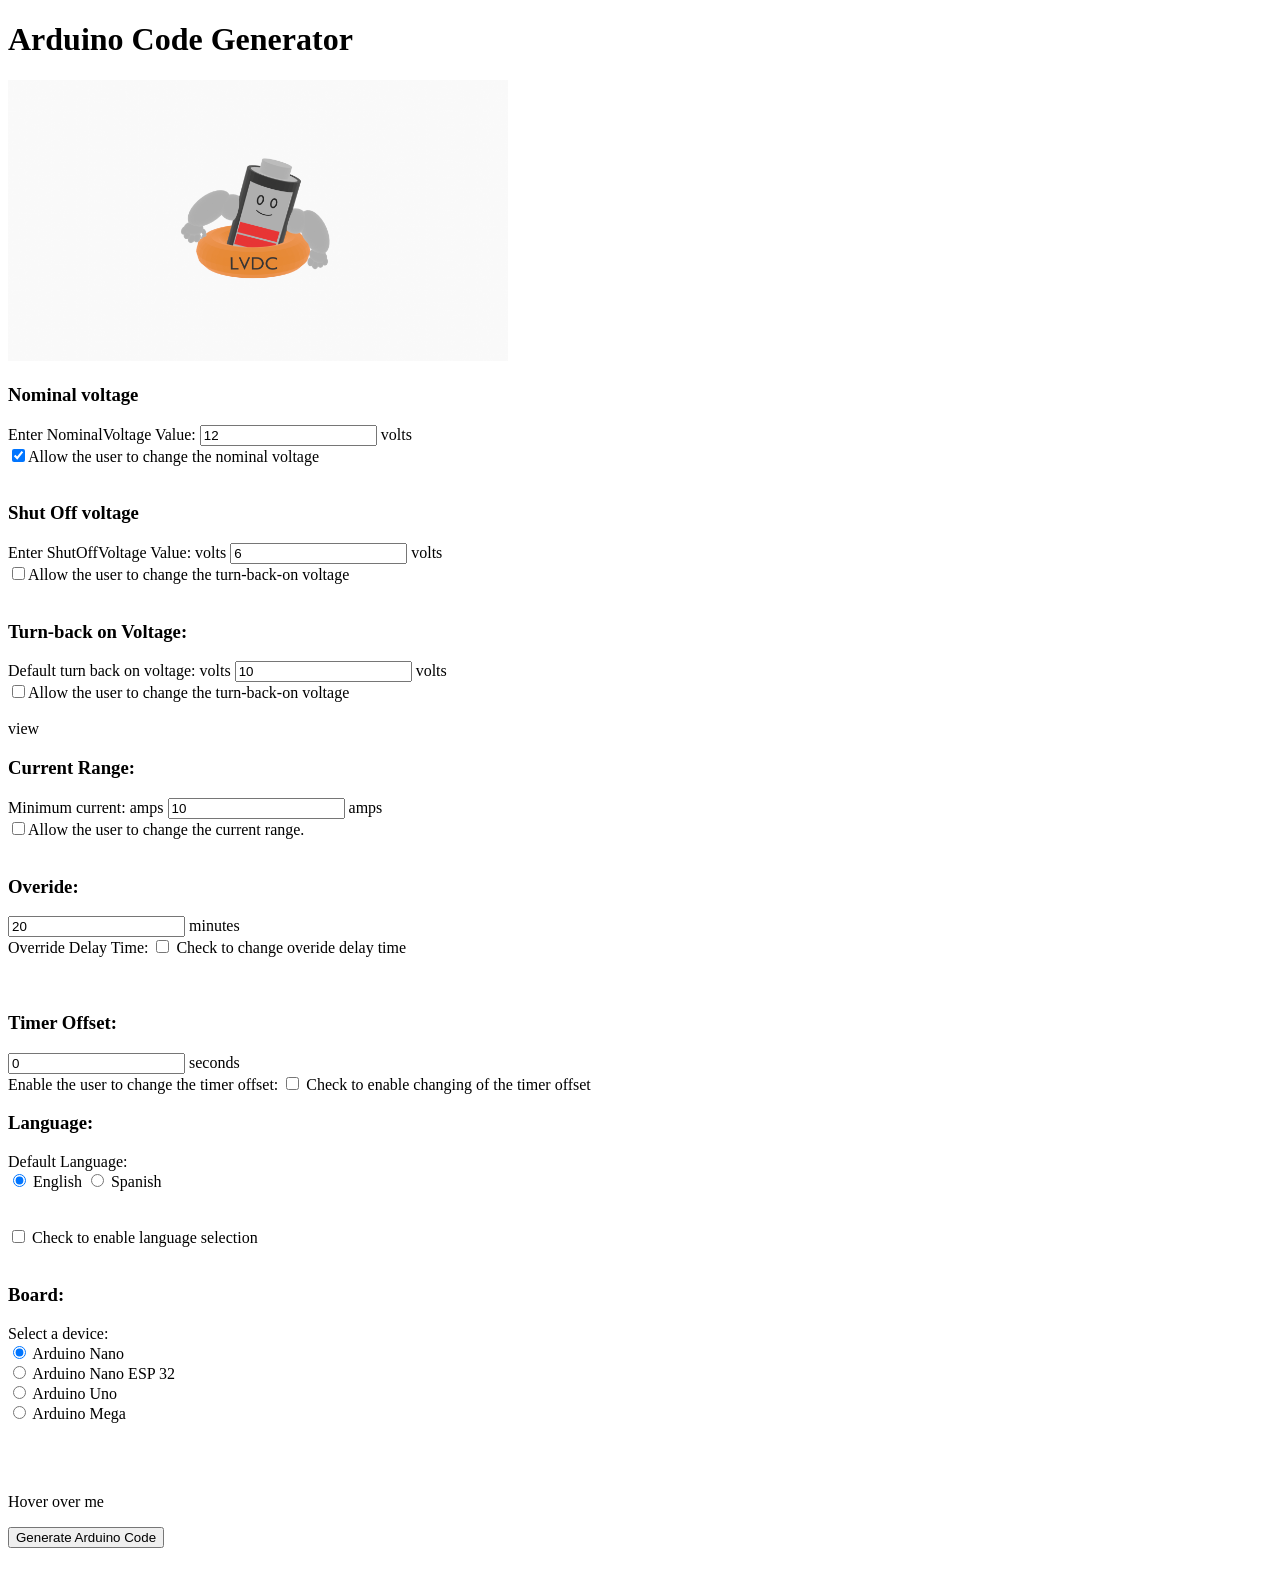
==== index.html @ 01b506f6 "Your commit message here" ====
<!DOCTYPE html>

<!--Low voltage disconnect customer form
    Programmed by Henry Holben and Weston Street using some code generated by ChatGPT, https://chat.openai.com/


-->

<html lang="en">
<head>
    <meta charset="UTF-8">
    <meta name="viewport" content="width=device-width, initial-scale=1.0">
    <title>Arduino Code Generator</title>
</head>
<body>
    <h1>Arduino Code Generator</h1>
    <img src="LVDCpreliminarylogoV2.png" alt="LVDC Team Logo: A buff, happy battery in a life saver float" style="width:500px">
    
    <form id="codeForm">

        
                <!--Nominal Voltage-->
                 <h3>Nominal voltage</h3>

        <label for="NominalVoltage">Enter NominalVoltage Value:</label>
        <input type="number" id="NominalVoltage" name="NominalVoltage" value="12" required> volts
        <br>
        <input type="checkbox" id="EnableNominalVoltageInterface" name="EnableNominalVoltageInterface" value="true" checked="checked">Allow the user to change the nominal voltage <br>
        <br>
        
                <!--Shut off Voltage Form-->
                 <h3>Shut Off voltage</h3>
        <label for="ShutOffVoltage">Enter ShutOffVoltage Value:</label> volts
        <input type="number" id="ShutOffVoltage" name="ShutOffVoltage" value="6" required> volts
        <br>
       <input type="checkbox" id="EnableShutOffVoltageInterface" name="EnableShutOffVoltageInterface" value="ShutOffEnabled">Allow the user to change the turn-back-on voltage <br>
<br>
            
        
                <!--Turn Back on Voltage Form-->
         <h3>Turn-back on Voltage:</h3>
          <label for="TurnBackOnVoltage">Default turn back on voltage:</label> volts
          <input type="number" id="TurnBackOnVoltage" name="TurnBackOnVoltage" value="10"> volts
          <br>
       <input type="checkbox" id="EnableTurnBackOnVoltageInterface" name="EnableTurnBackOnVoltageInterface" value="TurnBackOnEnabled">Allow the user to change the turn-back-on voltage <br>
        <br>
        view
        
                <!--Current Range-->
         <h3>Current Range:</h3>
          <label for="LowCurrent">Minimum current:</label> amps
          <input type="number" id="LowCurrent" name="LowCurrent" value="10"> amps
          <br>
        
        
       <input type="checkbox" id="EnableCurrentRange" name="EnableCurrentRange" value="CurrentEditingEnabled">Allow the user to change the current range. <br>
        <br>       

        
        
        <!-- Override-->
              <h3>Overide:</h3>
              <input type="number" id="OverrideDelay" name="OverrideDelay" value="20"> minutes
              <br>
              Override Delay Time: <input type="checkbox" id="override" name="override" value="TRUE">
              <label for="override">Check to change overide delay time</label><br>

              <br>
              <br>

        <!-- TimerOffset-->
              <h3>Timer Offset:</h3>
              <input type="number" id="TimerOffset" name="TimerOffset" value="0"> seconds
              <br>
              Enable the user to change the timer offset: <input type="checkbox" id="EnableTimerOffsetBoolean" name="EnableTimerOffsetBoolean" value="TRUE">
              <label for="EnableTimerOffsetBoolean">Check to enable changing of the timer offset</label><br>

                
        
        
        
        
        
        
        <!-- Language-->
            <h3>Language:</h3>
             
                Default Language:
              <br>
              <input type="radio" id="english" name="LanguageSetting" value="english" checked="checked">
              <label for="english">English</label> 
              <input type="radio" id="spanish" name="LanguageSetting" value="spanish">
              <label for="spanish">Spanish</label><br>

              <br>
              <br>
  
        <input type="checkbox" id="EnableLanguageInterface" name="EnableLanguageInterface" value="LanguageChoiceEnabled">
              <label for="EnableLanguageInterface">Check to enable language selection</label><br>
              <br>
 
            

        <!-- Board-->
            <h3>Board:</h3>
             
              Select a device:
              <br>
              <input type="radio" id="ArduinoNano" name="DeviceSetting" value="ArduinoNano" checked="checked">
              <label for="ArduinoNano">Arduino Nano</label> 
        
                      <br>

        
              <input type="radio" id="ArduinoNanoESP32" name="DeviceSetting" value="ArduinoNanoESP32">
              <label for="ArduinoNanoEsp32">Arduino Nano ESP 32</label><br>
              
        

        
        <input type="radio" id="ArduinoUno" name="DeviceSetting" value="ArduinoUno">
              <label for="ArduinoUno">Arduino Uno</label> 
        
                      <br>

        
        
              <input type="radio" id="ArduinoMega" name="DeviceSetting" value="ArduinoMega">
              <label for="ArduinoMega">Arduino Mega</label><br>
              <br>
              <br>
  
 
            


            
                        
            <br>         
   
        
        
            <p id="exampleElement">Hover over me</p>
        
        
        
        
        <!--Buttons to begin the generation of the arduino file:-->
        <button type="button" onclick="generateCode()">Generate Arduino Code</button>
    </form>
    <br>
    <a id="downloadLink" style="display: none" download="arduino_code.ino">Download Arduino Code</a>

    <script>
        
        //Explanations
            
        const tooltipText = "This is a tooltip text.";

        // Get the HTML element by its ID
        const exampleElement = document.getElementById("exampleElement");

        // Set the tooltip text using the `title` attribute
        exampleElement.title = tooltipText;

           
        
        // explanations are given as arrays: ["English version", "Spanish version"];
        ExplanationNominalVoltage = ["This is the expected voltage of the battery when fully charged",""];
        ExplanationShutOffVoltage = ["This is the battery voltage at which the device will disconnect the load and the inverter from battery power.",""];
        ExplanationTurnBackOnVoltage = ["This is the battery voltage at which the device will reconnect the iinverter and the load if previously disconnected",""];
        ExplanationCurrentRange = ["",""];
        ExplanationOverride = ["This is the period of time the device will provide power to the inverter and the load, even with a battery voltage that is less than the set shut-off voltage if the end-user manually opts to reconnect after the load and the inverter have been disconnected by the device",""];
        ExplanationLanguage = ["This is the language that the end-user interface will appear in on the device.",""];
        ExplanationBoard = ["This is the microncontroller your low voltage disconnect is to be based upon.",""];
        
        
        
        
        
        function generateCode() {
            
            

            
            
            
            //Extract Variables From the Form
            
            
            //Nominal Battery Voltage JS Variable
            const NominalVoltage = document.getElementById("NominalVoltage").value;
            const EnableNominalVoltageBoolean=(document.getElementById("EnableNominalVoltageInterface").checked);
                  
            //Shut off Voltage JS Variable
            const ShutOffVoltage = document.getElementById("ShutOffVoltage").value;
            const EnableShutOffVoltageBoolean=(document.getElementById("EnableShutOffVoltageInterface").checked);
            
            
            //Turn back on voltage JS Variables
            const TurnBackOnVoltage = document.getElementById("TurnBackOnVoltage").value; //Turn Back on Voltage JS Variable
            const EnableTurnBackOnVoltageBoolean=(document.getElementById("EnableTurnBackOnVoltageInterface").checked);
           
            //Current Range
            
            
            const LowCurrent = document.getElementById("LowCurrent").value; //Low Current JS Variable

  
            //Override JS Variables
            const OverrideDelay = document.getElementById("OverrideDelay").value; //Override Delay JS Variable
            const Override=(document.getElementById("override").checked);
           
            //Timer Offset
            const TimerOffset = document.getElementById("TimerOffset").value; //Turn Back on Voltage JS Variable
            const EnableTimerOffsetBoolean=(document.getElementById("EnableTimerOffsetBoolean").checked);

            
            //Language JS Variables
            if(document.getElementById("english").checked==true)
            {

                var LanguageSetting = 1;


            }
            if(document.getElementById("spanish").checked == true)
            {
                var LanguageSetting = 2;


            }

                
            const EnableLanguageOption=(document.getElementById("EnableLanguageInterface").checked);
           
            //Device JS Variables
            if(document.getElementById("ArduinoNano").checked==true)
            {

                var DeviceSelection = 1;


            }
            if(document.getElementById("ArduinoNanoESP32").checked == true)
            {
                var DeviceSelection = 2;


            }
            if(document.getElementById("ArduinoUno").checked==true)
            {

                var DeviceSelection = 3;


            }
            if(document.getElementById("ArduinoMega").checked == true)
            {
                var DeviceSelection = 4;


            }
            
            
             //Set up pin assignments
            const PinData = [
    {
        "Name": "ArduinoNano",
        "VoltageProbe": "19", //"Pin A0"
        "lcdSDA": "23",//"Pin A4"
        "lcdSCL": "24",//"Pin A5"
        "EncoderCLK": "9",//"Pin D6"
        "EncoderDT": "10",//"Pin D7"
        "EncoderSW": "11",//"Pin D8"
        "PushButton": "12",//"Pin D9"
        "RelayOutput": "13",//"Pin10"
        "InputUp": "2",//Pin 2
        "InputDown": "3",//Pin 3   
        "InputRight": "4",//Pin 4
        "InputLeft": "5",//Pin 5     
        "InputSelect": "6"//Pin 6
            },   
    {
        "Name": "ArduinoNanoESP32",
        "VoltageProbe": "19", //"Pin A0"
        "lcdSDA": "23",//"Pin A4"
        "lcdSCL": "24",//"Pin A5"
        "EncoderCLK": "9",//"Pin D6"
        "EncoderDT": "10",//"Pin D7"
        "EncoderSW": "11",//"Pin D8"
        "PushButton": "12",//"Pin D9"
        "RelayOutput": "13",//"Pin10"
        "InputUp": "2",//Pin 2
        "InputDown": "3",//Pin 3   
        "InputRight": "4",//Pin 4
        "InputLeft": "5",//Pin 5     
        "InputSelect": "6"//Pin 6
    }, 
    {
        "Name": "ArduinoUno",
        "VoltageProbe": "7", //"Pin A0"
        "lcdSDA": "27",//"Pin A4"
        "lcdSCL": "19",//"Pin A5"
        "EncoderCLK": "12",//"Pin D6"
        "EncoderDT": "13",//"Pin D7"
        "EncoderSW": "14",//"Pin D8"
        "PushButton": "15",//"Pin D9"
        "RelayOutput": "4",//"Pin 10"
        "InputUp": "2",//Pin 2
        "InputDown": "3",//Pin 3   
        "InputRight": "4",//Pin 4
        "InputLeft": "5",//Pin 5     
        "InputSelect": "6"//Pin 6
        
    },
    {
        "Name": "ArduinoMega",
        "VoltageProbe": "A0", //"Pin A0"
        "lcdSDA": "27",//"Pin A4"
        "lcdSCL": "19",//"Pin A5"
        "EncoderCLK": "6",//"Pin D6"
        "EncoderDT": "7",//"Pin D7"
        "EncoderSW": "8",//"Pin D8"
        "PushButton": "10",//"Pin D10"
        "RelayOutput": "2",//"Pin D2 (digital pin 2)"
        "InputUp": "6",//Pin D2
        "InputDown": "7",//Pin D3   
        "InputRight": "8",//Pin D4
        "InputLeft": "5",//Pin D5     
        "InputSelect": "10"//Pin D6
            }
];

            // Generate Arduino code based on user input
             const arduinoCode =
/*Start*/        `//Milligan Engineering Low Voltage Disconnect Arduino Code`
                  +
                  `\n`
                  +
                  `\n \t`
                  +
/*Libraries*/     `//Specify Libraries`
                  +
                  `\n \t`
                  +
                  `#include <EEPROM.h> //This library is necesary for memory management`
                  +
                  `\n \t`
                  +
                  `#include <LiquidCrystal_I2C.h> //This library is necesary for memory management`
                  +
                  `\n \t`
                  +
                  `LiquidCrystal_I2C lcd(0x27,20,4);  // set the LCD address to 0x27 for a 20 chars and 4 line display`
                  +
                  `\n \t`
                  +
                  `const int EEPROM_ADDR = 0; // EEPROM address to store the user input`
                  +
                  `\n \t`
                  +
                  `const int MAX_INPUT_LENGTH = 32; // Maximum length of user input`
                  +
                  `\n \t`
                  +
                  `char userInput[MAX_INPUT_LENGTH] = {0}; // Buffer to store user input`
                  +
                  `\n \n`
                  +
/*LCD Related*/`//Liquid crystal display related variables`
                  +
                  `\n \n`
                  +
                  `int scrollPosition = 0;     //First Line`
                  +
                  `\n \n`
                  +
                  `bool selectPressed = false; // Select button latch`
                  +
                  `\n \n`
                  +
/*Voltage Probe Related*/`//Voltage Probe related variables`
                  +
                  `\n \t`
                  +
                  `const float Resistor1 = 1.35e6; //ohms`
                  +
                  `\n \t`
                  +
                  `const float Resistor2 = 750e3; //ohms`
                  +
                  `\n \n`
                  +
/*Customer-set Variables*/`//Global Variables:`
                  +
                  `\n \t`
                  +
                  `float NominalVoltage = ${NominalVoltage};`
                  +
                  `\n \t`
                  +
                  `bool EnableNominalVoltageInterface = ${EnableNominalVoltageBoolean};`
                  +
                  `\n \t`
                  +
                  `float ShutOffVoltage = ${ShutOffVoltage};`
                  +
                  `\n \t`
                  +
                  `bool EnableShutOffVoltageInterface = ${EnableShutOffVoltageBoolean};`
                  +
                  `\n \t`
                  +
                  `float TurnBackOnVoltage = ${TurnBackOnVoltage};`
                  +
                  `\n \t`
                  +
                  `bool EnableTurnBackOnVoltageInterface = ${EnableTurnBackOnVoltageBoolean};`
                  +
                  `\n \t`
                  +
                  `bool Override = ${Override};`
                  +
                  `\n \t`
                  +
                  `unsigned long OverrideDelay = ${OverrideDelay}*60000; //milliseconds`
                  +
                  `\n \t`
                  +
                  `bool EnableTimerOffsetBoolean = ${EnableTimerOffsetBoolean};`
                  +
                  `\n \t`
                  +
                  `unsigned long TimerOffset = ${TimerOffset}*1000; //milliseconds`
                  +
                  `\n \t`
                  +
                  `int TimeDelay = 30000; //Delay for turning back on or off`
                  +
                  `\n \t`
                  +
                  `int LanguageSetting = ${LanguageSetting};`
                  +
                  `\n \t`
                  +
                  `bool EnableLanguageInterface = ${EnableLanguageOption};`
                  +
                  `\n \t`
                  +
                  `int DeviceSetting = ${DeviceSelection};`
                  +
                  `\n \n \t`
                  +
/*Timer Related*/ `//Timer-related variables`
                  +
                  `\n \t`
                  +
                  `unsigned long previousMillis = 0;`
                  +
                  `\n \t`
                  +
                  `unsigned long RolloverTime = (pow(2,32)-1);// Set an interval in milliseconds to ensure that millis() rollover (happens once approximately every 50 days when millis() resets to zero) is never an issue for more than 10 minutes`                 
                  +
                  `\n \t`
                  +
                  `\n \t`
                  +
                  `\n \t`
                  +
                  `\n \n`
                  +
/*Pin Assignments*/`//Get Pin Assignments:`
                  +
                  `\n \t`
                  +
                 `int VoltageProbe= ${PinData[DeviceSelection-1].VoltageProbe};`
                  +
                  `\n \t`
                  +
                  `int lcdSDA= ${PinData[DeviceSelection-1].lcdSDA};`
                  +
                  `\n \t`
                  +
                  `int lcdSCL= ${PinData[DeviceSelection-1].lcdSCL};`
                  +
                  `\n \t`
                  +
                  `int EncoderCLK = ${PinData[DeviceSelection-1].EncoderCLK};`
                  +
                  `\n \t`
                  +
                  `int EncoderDT = ${PinData[DeviceSelection-1].EncoderDT};`
                  +
                  `\n \t`
                  +
                  `int EncoderSW = ${PinData[DeviceSelection-1].EncoderSW};`
                  +
                  `\n \t`
                  +
                  `int PushButton = ${PinData[DeviceSelection-1].PushButton};`
                  +
                  `\n \t`
                  +
                  `int RelayOutput = ${PinData[DeviceSelection-1].RelayOutput};`
                  +
                  `\n \t`
                  +
                  `int InputUp = ${PinData[DeviceSelection-1].InputUp};`
                  +
                  `\n \t`
                  +
                  `int InputDown = ${PinData[DeviceSelection-1].InputDown};`
                  +
                  `\n \t`
                  +
                  `int InputRight = ${PinData[DeviceSelection-1].InputRight};`
                  +
                  `\n \t`
                  +
                  `int InputLeft = ${PinData[DeviceSelection-1].InputLeft};`
                  +
                  `\n \t`
                  +             
                  `int InputSelect = ${PinData[DeviceSelection-1].InputSelect};`
                  +
                  `\n `
                  +                                
/*States*/        `//Initialize States`
                  +
                  `\n \t`
                  +
                  `bool VoltageDisconnectState = true;`
                  +
                  `\n \t`
                  +
                  `bool LoadOnState = false;`
                  +
                  `\n \t`
                  +
                  `bool CurrentDisconnectState = false;`
                  +
                  `\n \n`
                  +
/*Screen Case Statements*/`//All Possible Screens`
                  +
                  `\n \t`
                  +
                  `void Screens(int scrollPosition)`
                  +
                  `\n \t`
                  +
                  `{`
                  +
                  `\n \t \t`
                  +
                  `switch(scrollPosition)`
                  +
                  `\n \t \t`
                  +
                  `{`
                  +
                  `\n \t \t \t`
                  +
                  `case 0:`/* Case 0 Starts Here*/
                  +
                  `\n \t \t \t`
                  +
                  `{`
                  +
                  `\n \t \t \t \t`
                  +
                  `lcd.setCursor(0,0);`
                  +
                  `\n \t \t \t \t`
                  +
                  `lcd.print(">Batt. V        ");`
                  +
                  `\n \t \t \t \t`
                  +
                  `lcd.print(NominalVoltage,1);`
                  +
                  `\n \t \t \t \t`
                  +
                  `lcd.setCursor(0,1);`
                  +
                  `\n \t \t \t \t`
                  +
                  `lcd.print(" CutOff V       ");`
                  +
                  `\n \t \t \t \t`
                  +
                  `lcd.print(ShutOffVoltage,1);`
                  +
                  `\n \t \t \t \t`
                  +
                  `lcd.setCursor(0,2);`
                  +
                  `\n \t \t \t \t`
                  +
                  `lcd.print(" CutOn V        ");`
                  +
                  `\n \t \t \t \t`
                  +
                  `lcd.print(TurnBackOnVoltage,1);`
                  +
                  `\n \t \t \t \t`
                  +
                  `lcd.setCursor(0,3);`
                  +
                  `\n \t \t \t \t`
                  +
                  `lcd.print(" Override T:    ");`
                  +
                  `\n \t \t \t \t`
                  +
                  `lcd.print(OverrideDelay,1);`
                  +
                  `\n \t \t \t \t`
                  +
                  `break;`
                  +
                  `\n \t \t \t`
                  +
                  `}`                   
                  +
                  `\n \t \t \t`
                  +
                  `case 1:`
                  +
                  `\n \t \t \t`
                  +
                  `{`/* Case 1 Starts Here*/
                  +
                  `\n \t \t \t \t`
                  +
                  `lcd.setCursor(0,0);`
                  +
                  `\n \t \t \t \t`
                  +
                  `lcd.print(" Batt. V        ");`
                  +
                  `\n \t \t \t \t`
                  +
                  `lcd.print(NominalVoltage,1);`
                  +
                  `\n \t \t \t \t`
                  +
                  `lcd.setCursor(0,1);`
                  +
                  `\n \t \t \t \t`
                  +
                  `lcd.print(">CutOff V       ");`
                  +
                  `\n \t \t \t \t`
                  +
                  `lcd.print(ShutOffVoltage,1);`
                  +
                  `\n \t \t \t \t`
                  +
                  `lcd.setCursor(0,2);`
                  +
                  `\n \t \t \t \t`
                  +
                  `lcd.print(" CutOn V        ");`
                  +
                  `\n \t \t \t \t`
                  +
                  `lcd.print(TurnBackOnVoltage,1);`
                  +
                  `\n \t \t \t \t`
                  +
                  `lcd.setCursor(0,3);`
                  +
                  `\n \t \t \t \t`
                  +
                  `lcd.print(" Override T:    ");`
                  +
                  `\n \t \t \t \t`
                  +
                  `lcd.print(OverrideDelay,1);`
                  +
                  `\n \t \t \t \t`
                  +
                  `break;`
                  +
                  `\n \t \t \t`
                  +
                  `}`
                  +
                  `\n \t \t \t`
                  +
                  `case 2:`
                  +
                  `\n \t \t \t`
                  +
                  `{`/* Case 2 Starts Here*/
                  +
                  `\n \t \t \t \t`
                  +
                  `lcd.setCursor(0,0);`
                  +
                  `\n \t \t \t \t`
                  +
                  `lcd.print(" Batt. V        ");`
                  +
                  `\n \t \t \t \t`
                  +
                  `lcd.print(NominalVoltage,1);`
                  +
                  `\n \t \t \t \t`
                  +
                  `lcd.setCursor(0,1);`
                  +
                  `\n \t \t \t \t`
                  +
                  `lcd.print(" CutOff V       ");`
                  +
                  `\n \t \t \t \t`
                  +
                  `lcd.print(ShutOffVoltage,1);`
                  +
                  `\n \t \t \t \t`
                  +
                  `lcd.setCursor(0,2);`
                  +
                  `\n \t \t \t \t`
                  +
                  `lcd.print(">CutOn V        ");`
                  +
                  `\n \t \t \t \t`
                  +
                  `lcd.print(TurnBackOnVoltage,1);`
                  +
                  `\n \t \t \t \t`
                  +
                  `lcd.setCursor(0,3);`
                  +
                  `\n \t \t \t \t`
                  +
                  `lcd.print(" Override T:    ");`
                  +
                  `\n \t \t \t \t`
                  +
                  `lcd.print(OverrideDelay,1);`
                  +
                  `\n \t \t \t \t`
                  +
                  `break;`
                  +
                  `\n \t \t \t`
                  +
                  `}`
                  +
                  `\n \t \t \t`
                  +
                  `case 3:`
                  +
                  `\n \t \t \t`
                  +
                  `{`/* Case 3 Starts Here*/
                  +
                  `\n \t \t \t \t`
                  +
                  `lcd.setCursor(0,0);`
                  +
                  `\n \t \t \t \t`
                  +
                  `lcd.print(" Batt. V        ");`
                  +
                  `\n \t \t \t \t`
                  +
                  `lcd.print(NominalVoltage,1);`
                  +
                  `\n \t \t \t \t`
                  +
                  `lcd.setCursor(0,1);`
                  +
                  `\n \t \t \t \t`
                  +
                  `lcd.print(" CutOff V       ");`
                  +
                  `\n \t \t \t \t`
                  +
                  `lcd.print(ShutOffVoltage,1);`
                  +
                  `\n \t \t \t \t`
                  +
                  `lcd.setCursor(0,2);`
                  +
                  `\n \t \t \t \t`
                  +
                  `lcd.print(" CutOn V        ");`
                  +
                  `\n \t \t \t \t`
                  +
                  `lcd.print(TurnBackOnVoltage,1);`
                  +
                  `\n \t \t \t \t`
                  +
                  `lcd.setCursor(0,3);`
                  +
                  `\n \t \t \t \t`
                  +
                  `lcd.print(">Override T:    ");`
                  +
                  `\n \t \t \t \t`
                  +
                  `lcd.print(OverrideDelay, 1);`
                  +
                  `\n \t \t \t \t`
                  +
                  `break; //The reason I didn't just have cases to only change the position of the arrow is the screen will have to be cleared to get rid of the arrows or a space would be needed to overwrite this.  It was just as easy to do this.`
                  +
                  `\n \t \t \t`
                  +
                  `} //end of case 3`
                  +
                  `\n \t \t`
                  +
                  `} // end of switch`
                  +
                  `\n \t`
                  +
                  `}//End of Screens()     Alternatively do this:     setCursor(0,0)`
                  +
                  `\n \t`
                  +      
                  `//lcd.print(" ") then next line print the arrow`
                  +
                  `\n \t`
                  +
                  `//Allows ">" character to change lines`
                  +
                  `\n \t`
                  +
/*Void Scroll*/`void Scroll()`
                  +
                  `\n \t`
                  +
                  `{`
                  +
                  `\n \t \t`
                  +
                  `int UP_State = digitalRead(InputUp);`
                   +
                   `\n \t \t`
                   +
                   `int Down_State = digitalRead(InputDown);`
                   +
                   `\n \t \t`
                   +
                   `if (UP_State == HIGH && scrollPosition>0)`
                   +
                   `\n \t \t`
                   +
                   `{`
                   +
                   `\n \t \t \t`
                   +
                   `scrollPosition--;`
                   +
                   `\n \t \t`
                   +
                   `} //End of Scroll()`
                   +
                   `\n \t \t`
                   +
                   `if (Down_State == HIGH && scrollPosition<3)`
                   +
                   `\n \t \t`
                   +
                   `{`
                   +
                   `\n \t \t \t`
                   +
                   `scrollPosition++;`
                   +
                   `\n \t \t`
                   +
                   `} // end of if(Down_State == HIGH && scrollPosition<3) `
                   +
                   `\n \t \t`
                   +
                   `//Might need to add to where it doesn't change multiple lines on holding buttons.`
                   +
                   `\n \t \t`
                   +
                   `Screens(scrollPosition);`
                   +
                   `\n \t`
                   +
                   `} // end void Scroll()`
                   + 
                   `\n \t`
                   +
/*Void Select*/    `void Select()`
                   +
                   `\n \t`
                   +
                   `{`
                   +
                   `\n \t \t`
                   +
                   `int RIGHT_State = digitalRead(InputRight);`
                   +
                   `\n \t \t`
                   +
                   `int LEFT_State = digitalRead(InputLeft);`
                   +
                   `\n \t \t`
                   +
                   `//I think I should add a timer to get out of select state in case user leaves it, battery voltage would not be updated on LCD`
                   +
                   `\n \t \t`
                   +
                   `if (scrollPosition == 1)`
                   +
                   `\n \t \t`
                   +
                   `{`
                   +
                   `\n \t \t \t`
                   +
                   `Screens(scrollPosition);    // Keep updating the screen`
                   +
                   `\n \t \t \t`
                   +
                   `if (RIGHT_State == HIGH)`
                   +
                   `\n \t \t \t`
                   +
                   `{`
                   +
                   `\n \t \t \t \t`
                   +
                   `ShutOffVoltage = ShutOffVoltage + 0.1;`
                   +
                   `\n \t \t \t`
                   +
                   `} //end if(RIGHT_State == HIGH)`
                   +
                   `\n \t \t \t`
                   +
                   `if (LEFT_State == HIGH)`
                   +
                   `\n \t \t \t`
                   +
                   `{`
                   +
                   `\n \t \t \t \t`
                   +
                   `ShutOffVoltage = ShutOffVoltage - 0.1;`
                   +
                   `\n \t \t \t`
                   +
                   `} // end if(LEFT_State == HIGH)`
                   +
                   `\n \t \t`
                   +
                   `} //end (if ScrollPosition==1)`
                   +  
                   `\n \t \t`
                   +
                   `else if (scrollPosition == 2)`
                   +  
                   `\n \t \t`
                   +
                   `{`
                   +
                   `\n \t \t \t`
                   +
                   `Screens(scrollPosition);`
                   +
                   `\n \t \t \t`
                   +
                   `if (RIGHT_State == HIGH)`
                   +
                   `\n \t \t \t`
                   +
                   `{`
                   +
                   `\n \t \t \t \t`
                   +
                   `TurnBackOnVoltage = TurnBackOnVoltage + 0.1;`
                   +
                   `\n \t \t \t`
                   +
                   `} //if (RIGHT_State == HIGH)`
                   +
                   `\n \t \t \t`
                   +
                   `if (LEFT_State == HIGH)`
                   +  
                   `\n \t \t \t`
                   +
                   `{`
                   +
                   `\n \t \t \t \t`
                   +
                   `TurnBackOnVoltage = TurnBackOnVoltage - 0.1;`
                   +
                   `\n \t \t \t`
                   +
                   `} //end of  if(LEFT_State == HIGH)`
                   +
                   `\n \t \t`
                   +
                   `} //end of else if (scrollPosition == 2)`
                   +
                   `\n \t \t`
                   +
                   `else if (scrollPosition == 3)`
                   +
                   `\n \t \t`
                   +
                   `{`
                   +
                   `\n \t \t \t`
                   +
                   `Screens(scrollPosition);`
                   +
                   `\n \t \t \t`
                   +
                   `if (RIGHT_State == HIGH)`
                   +
                   `\n \t \t \t`
                   +
                   `{`
                   +
                   `\n \t \t \t \t`
                   +
                   `OverrideDelay = OverrideDelay + 5;`
                   +
                   `\n \t \t \t`
                   +
                   `}`
                   +
                   `\n \t \t \t`
                   +
                   `if (LEFT_State == HIGH)`
                   +
                   `\n \t \t \t`
                   +
                   `{`
                   +
                   `\n \t \t \t \t`
                   +
                   `OverrideDelay = OverrideDelay - 5;`
                   +
                   `\n \t \t \t`
                   +
                   `} //end of if (LEFT_State == HIGH)`
                   +
                   `\n \t \t`
                   +
                   `}   //end of else if (scrollPosition == 3)  NEED SOMETHING THAT DOESN"T LET THESE NUMBERS GO NEGATIVE`
                   +
                   `\n \t \t \t \t`
                   +
                   `//might could do if cursor is here, add 10 instead of 0.1, but would likely mess up wording.`
                   +
                   `\n \t \t \t \t`
                   +
                   `\n \t`
                   +
                   `} //end void Select()` 
                   +
                   `\n \t`
                   +
/*Void Read User Input*/`void readUserInput()`
                   +
                   `\n`
                   +
                   `{`
                   +
                   `\n \t`
                   +
                   `// Read user input from EEPROM and load it into the userInput buffer`
                   +
                   `\n \t`
                   +
                   `for (int i = 0; i < MAX_INPUT_LENGTH; i++)`
                   +
                   `{`
                   +
                   `\n \t \t`
                   +
                   `char c = EEPROM.read(EEPROM_ADDR + i);`
                   +
                   `\n \t \t`
                   +
                   `if (c ==`
                   +
                   String.raw`'\0'`
                   +
                   `)`
                   +
                   `\n \t \t`
                   +
                  `{`
                  +
                  `\n \t \t \t`
                  +
                  `break; // End of stored data`
                  +
                  `\n \t \t`
                  +
                  `} //End of if statement`
                  +
                  `\n \t \t`
                  +
                  `userInput[i] = c;`
                  +
                  `\n \t`
                  +
                  `}//end of for loop`
                  +
                  `\n`
                  +
                  `} //end of Read User Input`
                  +
                  `\n \n`
                  +
/*Void Write User Input*/`void writeUserInput()`
                  +
                  `\n`
                  +
                  `{`
                  +
                  `\n \t`
                  +
                  `// Write user input from the userInput buffer to EEPROM`
                  +
                  `\n \t`
                  +
                  `for (int i = 0; i < MAX_INPUT_LENGTH; i++)`
                  +
                  `\n \t`
                  +
                  `{`
                  +
                  `\n \t \t`
                  +
                  `if (userInput[i] == `
                  +
                  String.raw`'\0'`
                  +
                  `)`
                  +
                  `\n \t \t`
                  +
                  `{`
                  +
                  `\n \t \t \t`
                  +
                  `break; // End of input`
                  +
                  `\n \t \t`
                  +
                  `} //end of if statment`
                  +
                  `\n \t`
                  +
                  `EEPROM.write(EEPROM_ADDR + i, userInput[i]);`
                  +
                  `\n \t`
                  +
                  `} //end of for loop`
                  +
                  `\n \t`
                  +
                  `EEPROM.write(EEPROM_ADDR + MAX_INPUT_LENGTH, `
                  +
                  String.raw`'\0'`
                  +
                  `); // Null-terminate the string`
                  +
                  `\n`
                  +
                  `} //end of writeUserInput`
                  +
                  `\n`
                  +
                  `\n \n`
                  +
/*TimeSinceBoot*/ `//Find the time since the Low Voltage Disconnect was turned on`
                  +
                  `\n \t`
                  +
                  `unsigned long TimeSinceBoot()`
                  +
                  `\n \t`
                  +
                  `{`
                  +
                  `\n \t`
                  +
                  `unsigned long SystemTime = millis()+TimerOffset; // TimerOffset allows manipulating timers for testing purposes (you can start the timer at a much later time than the actual time since starting)`
                  +
                  `\n \t`
                  +
                  `Serial.print("System Time: ");`
                  +
                  `\n \t`
                  +
                  `Serial.print(SystemTime/1000);`
                  +
                  `\n \t`
                  +
                  `Serial.print(" seconds");`
                  +
                  `\n \t`
                  +
                  `Serial.print(`
                  +
                  String.raw`'\n'`
                  +
                  `);`
                  +
                  `\n \t`
                  +
                  `return(SystemTime);`
                  +
                  `\n \t`
                  +
                  `} //end of TimeSinceBoot() function`
                  +
/*Start Timer Function*/`//SetTimerEnd`
                  +
                  `\n`
                  +
                  `unsigned long SetTimerEnd()`
                  +
                  `\n \t`
                  +
                   `{`
                  +
                  `\n \t \t`
                  +
                  `unsigned long ShutOffTime;`
                  +
                  `\n \t \t`
                  +
                   `if(TimeSinceBoot()>=RolloverTime-OverrideDelay)`
                  +
                  `\n \t \t`
                  +
                  `{`
                  +
                  `\n \t \t \t`
                  +
                  `ShutOffTime = (TimeSinceBoot()+OverrideDelay)-RolloverTime;`
                  +
                  `\n \t \t \t`
                  +  
                  `\n \t \t \t`
                  +
                  `\n \t \t`
                  +
                   `} //end of if statement`
                  +
                  `\n \t \t`                  
                  +
                  `else // "normal operation", when TimeSinceBoot() is not within the Override Delay's duration of the millis() rollover`
                  +
                  `\n \t \t`
                  +
                  `{`
                  +
                  `\n \t \t \t`
                  +
                  `ShutOffTime = TimeSinceBoot()+OverrideDelay;`
                  +                  
                  `\n \t \t`
                  +
                  `} //end of else statement`
                  +
                  `\n \t`
                  +
                  `return(ShutOffTime);`
                  +
                  `\n`
                  +
                   `} //end of SetTimerEnd() function`
                  +
                  `\n \n`
                  +
/*Voltage Measurement*/`float MeasureVoltage()`
                  +
                  `\n`
                  +
                  `{`
                  +
                  `\n \t`
                  +
                  `float VoltageMeasurement = analogRead(VoltageProbe)*5/1023; //The ratio is 5 Volts (max voltage that can go into a pin)/ 1023 (AnalogRead() measures between 0 and 1023`
                  +
                  `\n \t`
                  +
                  `float BatteryVoltage = VoltageMeasurement*(Resistor1+Resistor2)/(Resistor2); //This uses voltage divider math to caclulate the battery voltage.`
                  +
                  `\n \t`
                  +
                  `Serial.print("Voltage measured at probe = ");`
                  +
                  `\n \t`
                  +
                   `Serial.print(VoltageMeasurement);`
                  +
                  `\n \t`
                  +
                  `\n \t`
                  +
                  `Serial.print(`
                  +
                  String.raw`'\n'`
                  +
                  `);`
                  +
                  `\n \t`
                  +
                  `Serial.print("Battery Voltage = ");` 
                  +
                  `\n \t`
                  +
                  `Serial.print(BatteryVoltage);`
                  +
                  `\n \t`
                  +
                  `Serial.print(`
                  +
                  String.raw`'\n'`
                  +
                  `);`
                  +
                  `\n \t`
                  +
                  `return(BatteryVoltage);`
                  +
                  `\n`
                  +
                  `} //end of function, MeasureVoltage()`
                  +
                  `\n \n`
                  +
/*Turn off output*/`void TurnOffOutput()`
                  +
                  `\n`
                  +
                  `{`
                  +
                  `\n \t`
                  +
                  `digitalWrite(RelayOutput, LOW);  // sets the relay output off`
                  +
                  `\n \t`
                  +
                  `Serial.print("Output disconnected.");`
                  +
                  `\n`
                  +
                  `} //end of function, TurnOffOutput()`
                  +
                  `\n \n`
                  +
/*Turn on output*/`void TurnOnOutput() `
                  +
                  `\n`
                  +
                  `{`
                  +
                  `\n \t`
                  +
                  `digitalWrite(RelayOutput, HIGH);  // sets the relay output on`
                  +
                  `\n \t`
                  +
                  `Serial.print("Output connected.");`
                  +
                  `\n`
                  +
                  `} //end of function, TurnOnOutput()`
                  +
                  `\n \n`
                  +
/*Void Setup*/    `void setup()`
                  +
                  `\n`
                  +
                  `{`
                  +
                  `\n \t`
                  +
                  `// Initialize serial communication`
                  +
                  `\n \t`
                  +
                  `lcd.init(); // initialize the lcd` 
                  +
                  `\n \t`
                  +
                  `lcd.backlight();`
                  +
                  `\n \t`
                  + 
                  `\n \t`
                  +
                  `//Button Initialization`
                  +
                  `\n \t`
                  +
                  `pinMode(InputUp, INPUT);`
                  + 
                  `\n \t`
                  +
                  `pinMode(InputDown, INPUT);`    
                  + 
                  `\n \t`
                  +
                  `pinMode(InputLeft, INPUT);`
                  + 
                  `\n \t`
                  +
                  `pinMode(InputRight, INPUT);` 
                  + 
                  `\n \t`
                  +
                  `pinMode(InputSelect, INPUT);`  
                  + 
                  `\n \t`
                  +
                  `selectPressed = false;`  // Initialize the select button latch
                  + 
                  `\n \t`
                  +
                  `Serial.begin(9600);`
                  +
                  `\n \t`
                  +
                  `readUserInput();`
                  +
                  `\n \t`
                  +
                  `TurnOnOutput(); //we want to start the microcontroller with the output on`
                  +
                  `\n`
                  +
                  `} //End of void setup`
                  +
                  `\n \n`
                  +
/*Void Loop*/     `void loop()`
                  +
                  `\n`
                  +
                  `{`
                  +
                  `\n`
                  +
                  `\n \t`
                  +
                  `//Low voltage disconnection: If the battery voltage is lower than the cut off voltage, turn off the load when the override period expires`
                  +
                  `\n \t`
                  +
                  `static unsigned long StartTime = 0;`
                  +
                  `\n \t`
                  +
                  `static unsigned long EndTime = 0;`
                  +
                  `\n \t`
                  +
                  `static bool TimerHasStarted = false;`
                  +
                  `\n \t`
                  +
                  `if (MeasureVoltage() < ShutOffVoltage)`
                  +
                  `\n \t`
                  +
                  `{`
                  +
                  `\n \t \t`
                  +
                  `if(TimerHasStarted == false)`
                  +
                  `\n \t \t`
                  +
                  `{`
                  +
                  `\n \t \t \t`
                  +
                  `StartTime = TimeSinceBoot();`
                  +
                  `\n \t \t \t`
                  +
                  `EndTime = SetTimerEnd();`
                  +
                  `\n \t \t \t`
                  +
                  `TimerHasStarted = true;`
                  +
                  `\n \t \t \t`
                  +
                  `Serial.print("Timer started at: ");`
                  +
                  `\n \t \t \t`
                  +
                  `Serial.print(StartTime / 1000); // Convert milliseconds to seconds`
                  +
                  `\n \t \t \t`
                  +
                  `Serial.println(" seconds");`
                  +
                  `\n \t \t \t`
                  +
                  `Serial.print("Timer will end at: ");`
                  +
                  `\n \t \t \t`
                  +
                  `Serial.print(EndTime / 1000); // Convert milliseconds to seconds`
                  +
                  `\n \t \t \t`
                  +
                  `Serial.println(" seconds");`
                  +
                  `\n \t \t \t`
                  +
                  `Serial.println("Countdown:");`
                  +
                  `\n \t \t`
                  +
                  `} // end of if TimerHasStarted == false statement`
                  +
                  `\n \t \t \t`
                  +
                  `unsigned long currentTime = TimeSinceBoot();`
                  +
                  `\n \t \t \t`
                  +
                  `if (currentTime < EndTime)`
                  +
                  `\n \t \t \t`
                  +
                  `{`
                  +
                  `\n \t \t \t \t`
                  +
                  `unsigned long remainingTime = EndTime - currentTime;`
                  +
                  `\n \t \t \t \t`
                  +
                  `Serial.print(remainingTime / 1000); // Convert milliseconds to seconds`
                  +
                  `\n \t \t \t \t`
                  +
                  `Serial.println(" seconds remaining");`
                  +
                  `\n \t \t \t \t`
                  +
                  `// Other tasks can run here while the timer is active`
                  +
                  `\n \t \t \t`
                  +
                  `} // end of if(currentTime < EndTime)`
                  +
                  `\n \t \t \t`
                  +
                  `else`
                  +
                  `\n \t \t \t`
                  +
                  `{`
                  +
                  `\n \t \t \t \t`
                  +
                  `Serial.println("Timer completed. Load can be turned off.");`
                  +
                  `\n \t \t \t \t`
                  +
                  `TimerHasStarted = false;`
                  +
                  `\n \t \t \t \t`
                  +
                  `TurnOffOutput();`
                  +
                  `\n \t \t \t`
                  +
                  `} // end of else statement`
                  +
                  `\n \t \t \t`
                   +
                  `} // end of if MeasureVoltage()<ShutOffVoltage`
                  +
                  `\n \t \t \t`
                  +
                  `//Reconnection: If the battery voltage has been recharged over the set reconnect voltage, turn the load back on`
                  +
                  `\n \t \t`
                  +
                  `if (MeasureVoltage()>TurnBackOnVoltage)`
                  +
                  `\n \t \t`
                  +
                  `{`
                  +
                  `\n \t \t \t`
                  +
                  `TurnOnOutput();`
                  +
                  `\n \t \t \t`
                  +  
                  `TimerHasStarted = false;`
                  +
                  `\n \t \t`
                  +
                  `} //end of if statement`
                  +
                  `\n \n \t \t`
                  +
                  `//User Input:`
                  +
                  `\n \n \t \t`
                  +
                  `int SELECT_State = digitalRead(InputSelect);`
                  +
                  `\n \t \t`
                  +
                  `// Toggle the select latch only when the SELECT button is pressed`
                  +
                  `\n \t \t`
                  +
                  `if (SELECT_State == HIGH)`
                  +
                  `\n \t \t`
                  +
                  `{`
                  +
                  `\n \t \t \t`
                  +
                  `selectPressed = !selectPressed;`
                  +
                  `\n \t \t \t`
                  +
                  `delay(200); // NEEDED Delay so it doesn't think you are holding it down, or it will always allow scrolling`
                  +
                  `\n \t \t`
                  +
                  `} // end of if (SELECT_State == HIGH)       Make sure delay doesn't mess up the override or delay off timer!`
                  +
                  `\n \t \t`
                  +
                  `if (!selectPressed)`
                  +
                  `\n \t \t`
                  +
                  `{ // Only allow scrolling if select is not pressed`
                  +
                  `\n \t \t \t`
                  +
                  `Scroll();`
                  +
                  `\n \t \t`
                  +
                  `}`
                  +
                  `\n \t \t`
                  +
                  `//For some reason it is going back to override once select is delatched.`
                  +
                  `\n \t \t`
                  +
                  `else`
                  +
                  `\n \t \t`
                  +
                  `{`
                  +
                  `\n \t \t \t`
                  +
                  `Select();`
                  +
                  `\n \t \t`
                  +
                  `} //end of else`
                  +
                  `\n \t \t`
                  +
                  `//The weird thing happening with the cursor blink is it is being done in the main loop i think, so it takes priority?`
                  +
                  `\n \t \t`
                  +
                  `\n \t \t`
                  +
                  `\n \t \t`
                  +
                  `\n \t`
                  +
                  `} //End of Void Loop`
            ;//end of arduinoCode constant
            

            
        // Create a Blob containing the Arduino code
        const blob = new Blob([arduinoCode], { type: 'text/plain' });

        // Create a download link
        const downloadLink = document.getElementById("downloadLink");
        downloadLink.href = URL.createObjectURL(blob);
        downloadLink.download = "arduino_code.ino"; // Set the filename

        downloadLink.style.display = "block";

            /*
            
            //Open a new window
            // Create a new window and get a reference to it
            var newWindow = window.open('', '_blank', 'width=400,height=200');

            // Write the string content to the new window
            newWindow.document.write(AssembledArduinoCode).value;


            // Close the document to ensure proper rendering
            newWindow.document.close();
            */
        }//end function generate code
    </script>
</body>
</html>
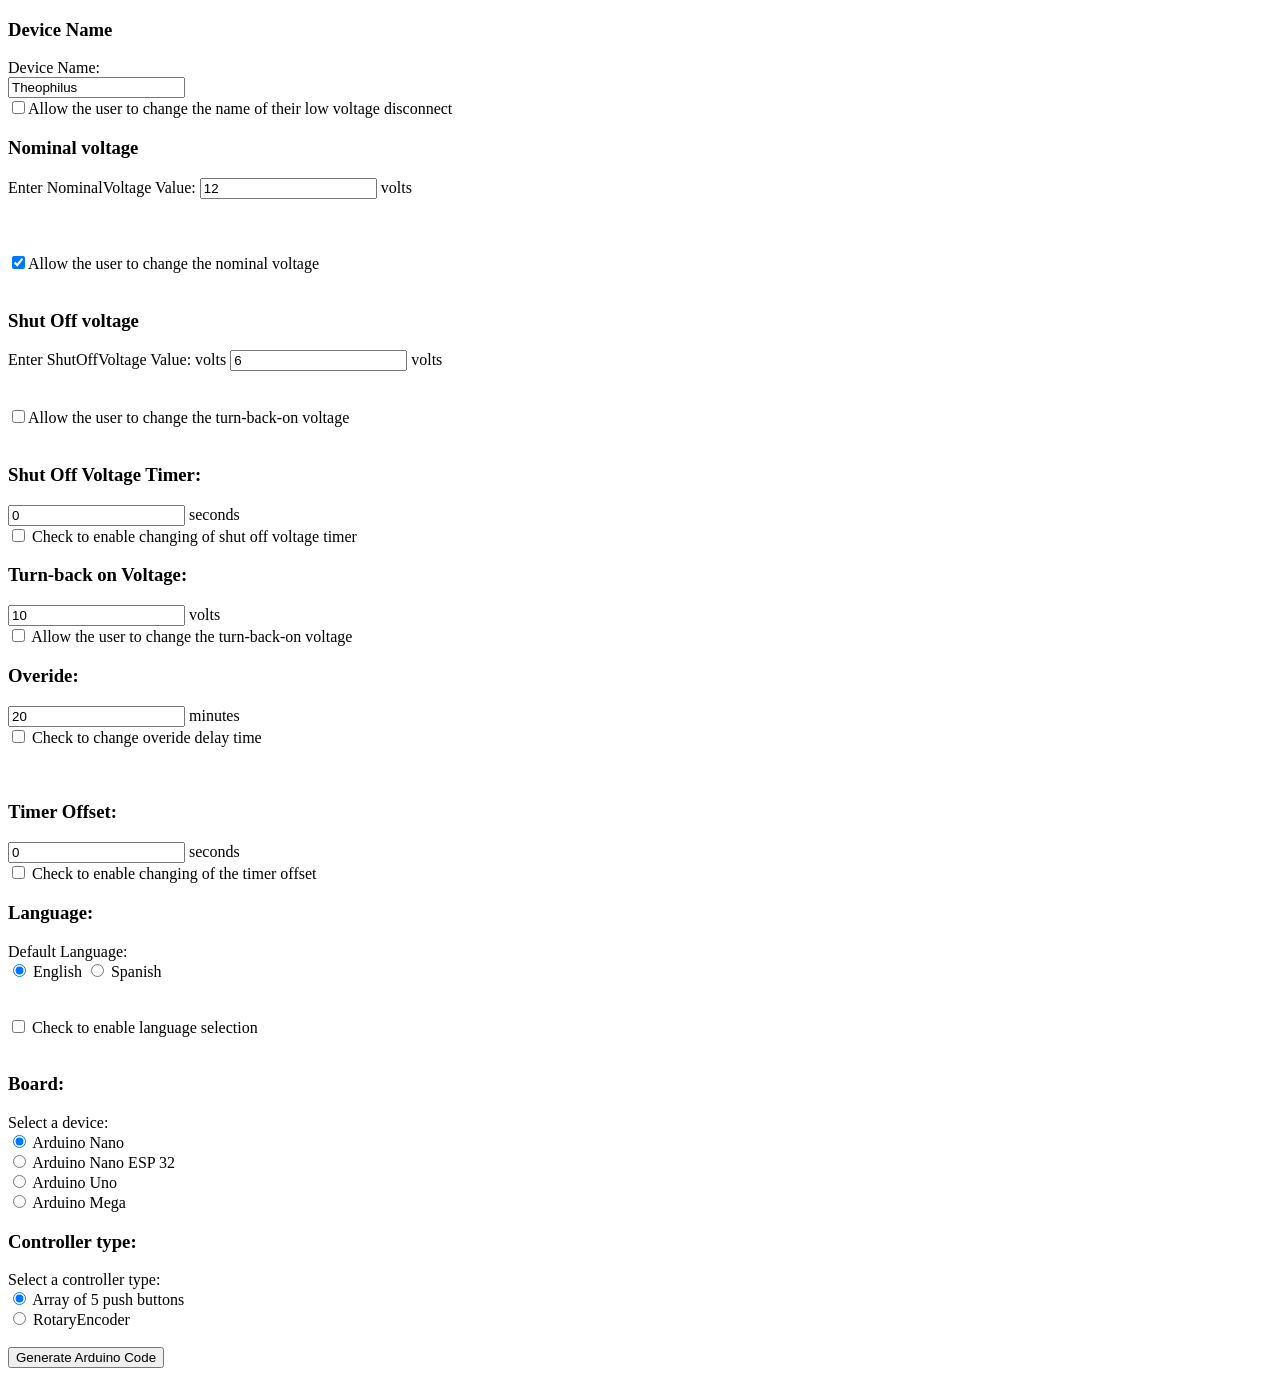
==== commit 5a9144e8: "Commented out serial prints and fixed an issue for LVDCs with fewer than 4 adjustables" ====
--- a/index.html
+++ b/index.html
@@ -11,950 +11,1081 @@
     <meta charset="UTF-8">
     <meta name="viewport" content="width=device-width, initial-scale=1.0">
     <title>Arduino Code Generator</title>
-</head>
-<body>
-    <h1>Arduino Code Generator</h1>
-    <img src="LVDCpreliminarylogoV2.png" alt="LVDC Team Logo: A buff, happy battery in a life saver float" style="width:500px">
-    
-    <form id="codeForm">
 
         
-                <!--Nominal Voltage-->
-                 <h3>Nominal voltage</h3>
-
-        <label for="NominalVoltage">Enter NominalVoltage Value:</label>
-        <input type="number" id="NominalVoltage" name="NominalVoltage" value="12" required> volts
-        <br>
-        <input type="checkbox" id="EnableNominalVoltageInterface" name="EnableNominalVoltageInterface" value="true" checked="checked">Allow the user to change the nominal voltage <br>
-        <br>
+        <!--Device Name-->
+            <h3>Device Name</h3>
+            <label for="DeviceName">Device Name:</label>
+            <br>
+            <input type="text" id="DeviceName" name="DeviceName" value="Theophilus">
+            <br>
+            <input type="checkbox" id="EnableNameChange" name="EnableNameChange" value="true">Allow the user to change the name of their low voltage disconnect
+            <br>
         
-                <!--Shut off Voltage Form-->
-                 <h3>Shut Off voltage</h3>
-        <label for="ShutOffVoltage">Enter ShutOffVoltage Value:</label> volts
-        <input type="number" id="ShutOffVoltage" name="ShutOffVoltage" value="6" required> volts
-        <br>
-       <input type="checkbox" id="EnableShutOffVoltageInterface" name="EnableShutOffVoltageInterface" value="ShutOffEnabled">Allow the user to change the turn-back-on voltage <br>
+        <!--Nominal Voltage-->
+            <h3>Nominal voltage</h3>
+            <label for="NominalVoltage">Enter NominalVoltage Value:</label>
+            <input type="number" id="NominalVoltage" name="NominalVoltage" value="12" required> volts
+            <br>
+            <span class="error" id="NominalVoltageError" style="color:red"></span><br><br>
+            <br>
+            <input type="checkbox" id="EnableNominalVoltageInterface" name="EnableNominalVoltageInterface" value="true" checked="checked">Allow the user to change the nominal voltage <br>
+            <br>
+        
+        <!--Shut off Voltage Form-->
+            <h3>Shut Off voltage</h3>
+            <label for="ShutOffVoltage">Enter ShutOffVoltage Value:</label> volts
+            <input type="number" id="ShutOffVoltage" name="ShutOffVoltage" value="6" required> volts
+            <span class="error" id="ShutOffVoltageError"></span><br><br><br>
+            <input type="checkbox" id="EnableShutOffVoltageInterface" name="EnableShutOffVoltageInterface" value="ShutOffEnabled">Allow the user to change the turn-back-on voltage <br>
 <br>
-            
-        
-                <!--Turn Back on Voltage Form-->
-         <h3>Turn-back on Voltage:</h3>
-          <label for="TurnBackOnVoltage">Default turn back on voltage:</label> volts
-          <input type="number" id="TurnBackOnVoltage" name="TurnBackOnVoltage" value="10"> volts
-          <br>
-       <input type="checkbox" id="EnableTurnBackOnVoltageInterface" name="EnableTurnBackOnVoltageInterface" value="TurnBackOnEnabled">Allow the user to change the turn-back-on voltage <br>
-        <br>
-        view
-        
-                <!--Current Range-->
-         <h3>Current Range:</h3>
-          <label for="LowCurrent">Minimum current:</label> amps
-          <input type="number" id="LowCurrent" name="LowCurrent" value="10"> amps
-          <br>
+        <!-- Shut Off Voltage Timer-->
+            <h3>Shut Off Voltage Timer:</h3>
+            <input type="number" id="ShutOffVoltageTimer" name="ShutOffVoltageTimer" value="0"> seconds
+            <br>
+            <input type="checkbox" id="EnableShutOffVoltageTimerBoolean" name="EnableShutOffVoltageTimerBoolean" value="TRUE">
+            <label for="EnableTimerOffsetBoolean">Check to enable changing of shut off voltage timer</label><br>
         
         
-       <input type="checkbox" id="EnableCurrentRange" name="EnableCurrentRange" value="CurrentEditingEnabled">Allow the user to change the current range. <br>
-        <br>       
-
+        <!--Turn Back on Voltage Form-->
+            <h3>Turn-back on Voltage:</h3>
+            <input type="number" id="TurnBackOnVoltage" name="TurnBackOnVoltage" value="10"> volts
+            <br>
+            <input type="checkbox" id="EnableTurnBackOnVoltageInterface" name="EnableTurnBackOnVoltageInterface" value="TurnBackOnEnabled">
+            <label for="TurnBackOnVoltage">Allow the user to change the turn-back-on voltage</label><br>
         
+
+        <!-- Override-->
+            <h3>Overide:</h3>
+            <input type="number" id="OverrideDelay" name="OverrideDelay" value="20"> minutes
+            <br>
+            <input type="checkbox" id="override" name="override" value="TRUE">
+            <label for="override">Check to change overide delay time</label><br>
+            <br>
+            <br>
         
-        <!-- Override-->
-              <h3>Overide:</h3>
-              <input type="number" id="OverrideDelay" name="OverrideDelay" value="20"> minutes
-              <br>
-              Override Delay Time: <input type="checkbox" id="override" name="override" value="TRUE">
-              <label for="override">Check to change overide delay time</label><br>
-
-              <br>
-              <br>
-
         <!-- TimerOffset-->
-              <h3>Timer Offset:</h3>
-              <input type="number" id="TimerOffset" name="TimerOffset" value="0"> seconds
-              <br>
-              Enable the user to change the timer offset: <input type="checkbox" id="EnableTimerOffsetBoolean" name="EnableTimerOffsetBoolean" value="TRUE">
-              <label for="EnableTimerOffsetBoolean">Check to enable changing of the timer offset</label><br>
-
-                
-        
-        
-        
-        
-        
+            <h3>Timer Offset:</h3>
+            <input type="number" id="TimerOffset" name="TimerOffset" value="0"> seconds
+            <br>
+            <input type="checkbox" id="EnableTimerOffsetBoolean" name="EnableTimerOffsetBoolean" value="TRUE">
+            <label for="EnableTimerOffsetBoolean">Check to enable changing of the timer offset</label><br>
         
         <!-- Language-->
             <h3>Language:</h3>
-             
-                Default Language:
-              <br>
-              <input type="radio" id="english" name="LanguageSetting" value="english" checked="checked">
-              <label for="english">English</label> 
-              <input type="radio" id="spanish" name="LanguageSetting" value="spanish">
-              <label for="spanish">Spanish</label><br>
-
-              <br>
-              <br>
-  
-        <input type="checkbox" id="EnableLanguageInterface" name="EnableLanguageInterface" value="LanguageChoiceEnabled">
-              <label for="EnableLanguageInterface">Check to enable language selection</label><br>
-              <br>
- 
-            
-
+            Default Language:
+            <br>
+            <input type="radio" id="english" name="LanguageSetting" value="english" checked="checked">
+            <label for="english">English</label> 
+            <input type="radio" id="spanish" name="LanguageSetting" value="spanish">
+            <label for="spanish">Spanish</label><br>
+            <br>
+            <br>
+            <input type="checkbox" id="EnableLanguageInterface" name="EnableLanguageInterface" value="LanguageChoiceEnabled">
+            <label for="EnableLanguageInterface">Check to enable language selection</label><br>
+            <br>
+        
         <!-- Board-->
             <h3>Board:</h3>
-             
-              Select a device:
-              <br>
-              <input type="radio" id="ArduinoNano" name="DeviceSetting" value="ArduinoNano" checked="checked">
-              <label for="ArduinoNano">Arduino Nano</label> 
+            Select a device:
+            <br>
+            <input type="radio" id="ArduinoNano" name="DeviceSetting" value="ArduinoNano" checked="checked">
+            <label for="ArduinoNano">Arduino Nano</label> 
+            <br>
+            <input type="radio" id="ArduinoNanoESP32" name="DeviceSetting" value="ArduinoNanoESP32">
+            <label for="ArduinoNanoEsp32">Arduino Nano ESP 32</label>
+            <br>
+            <input type="radio" id="ArduinoUno" name="DeviceSetting" value="ArduinoUno">
+            <label for="ArduinoUno">Arduino Uno</label> 
+            <br>
+            <input type="radio" id="ArduinoMega" name="DeviceSetting" value="ArduinoMega">
+            <label for="ArduinoMega">Arduino Mega</label><br>
+
+        <!-- Controller type-->
+            <h3>Controller type:</h3>
+            Select a controller type:
+            <br>
+            <input type="radio" id="ButtonArray" name="ControlTypeSetting" value="ButtonArray" checked="checked">
+            <label for="ButtonArray">Array of 5  push buttons</label> 
+            <br>
+            <input type="radio" id="Encoder" name="ControlTypeSetting" value="Encoder">
+            <label for="Encoder">RotaryEncoder</label><br>
+            <br>
+
+        <!--Buttons to begin the generation of the arduino file:-->
+            <button type="button" onclick="generateCode()">Generate Arduino Code</button>
+            <br>            
+
         
-                      <br>
-
-        
-              <input type="radio" id="ArduinoNanoESP32" name="DeviceSetting" value="ArduinoNanoESP32">
-              <label for="ArduinoNanoEsp32">Arduino Nano ESP 32</label><br>
-              
-        
-
-        
-        <input type="radio" id="ArduinoUno" name="DeviceSetting" value="ArduinoUno">
-              <label for="ArduinoUno">Arduino Uno</label> 
-        
-                      <br>
-
+    </form>
+    
+    <br>
+    
+    <a id="downloadLink" style="display: none" download="arduino_code.ino">Download Arduino Code</a>
+    
+    <script>
         
         
-              <input type="radio" id="ArduinoMega" name="DeviceSetting" value="ArduinoMega">
-              <label for="ArduinoMega">Arduino Mega</label><br>
-              <br>
-              <br>
-  
- 
-            
-
-
-            
+        //Explanations
+
+        // explanations are given as arrays: ["English version", "Spanish version"];
+            ExplanationNominalVoltage = ["This is the expected voltage of the battery when fully charged",""];
+            ExplanationShutOffVoltage = ["This is the battery voltage at which the device will disconnect the load and the inverter from battery power.",""];
+            ExplanationTurnBackOnVoltage = ["This is the battery voltage at which the device will reconnect the iinverter and the load if previously disconnected",""];
+            ExplanationCurrentRange = ["",""];
+            ExplanationOverride = ["This is the period of time the device will provide power to the inverter and the load, even with a battery voltage that is less than the set shut-off voltage if the end-user manually opts to reconnect after the load and the inverter have been disconnected by the device",""];
+            ExplanationLanguage = ["This is the language that the end-user interface will appear in on the device.",""];
+            ExplanationBoard = ["This is the microncontroller your low voltage disconnect is to be based upon.",""];
+        
+        //Generate the arduino Code
+        function generateCode() 
+        {
+
+            //Extract Variables From the Form
+                //Nominal Battery Voltage JS Variable
+                    const DeviceName = document.getElementById("DeviceName").value;
+            
+                //Nominal Battery Voltage JS Variable
+                    const NominalVoltage = document.getElementById("NominalVoltage").value;
+
+                  
+                //Shut off Voltage JS Variable
+                    const ShutOffVoltage = document.getElementById("ShutOffVoltage").value;
+            
+            
+                //Turn back on voltage JS Variables
+                    const TurnBackOnVoltage = document.getElementById("TurnBackOnVoltage").value; //Turn Back on Voltage JS Variable
+           
+                //Override JS Variables
+                    const OverrideDelay = document.getElementById("OverrideDelay").value; //Override Delay JS Variable
+           
+                //Timer Offset
+                    const TimerOffset = document.getElementById("TimerOffset").value; //Turn Back on Voltage JS Variable
+
+                //Language JS Variables
+                    if(document.getElementById("english").checked==true)
+                    {
+                        var LanguageSetting = 0;
+                    }// end if
+            
+                    if(document.getElementById("spanish").checked == true)
+                    {
+                        var LanguageSetting = 1;
+                    }// end if
+                           
+                //Device JS Variables
+                    if(document.getElementById("ArduinoNano").checked==true)
+                    {
+                        var DeviceSelection = 1;
+                    }// end if
+            
+                    if(document.getElementById("ArduinoNanoESP32").checked == true)
+                    {
+                        var DeviceSelection = 2;
+                    }// end if
+                    
+                    if(document.getElementById("ArduinoUno").checked==true)
+                    {
+                        var DeviceSelection = 3;
+                    }// end if
+            
+                    if(document.getElementById("ArduinoMega").checked == true)
+                    {
+                        var DeviceSelection = 4;
+                    }// end if
+            
+                //Control Type JS Variables
+                    if(document.getElementById("ButtonArray").checked == true)
+                    {
+                        var ControlSelection = 1;
+                    }// end if
+            
+                    if(document.getElementById("Encoder").checked == true)
+                    {
+                        var ControlSelection = 2;
+                    }// end if
+                    
+            
+            
+            //User-adjustables: in this section, we will create an array to represent all items the customer has decided to allow the end user to change using the end-user interface. We wil then create a string full of arduino code related to creating the end-user interface's menu which we can later inject into the final arduino program
+            
+            
+            const MaximumRowNumber = 4;//this is because we are using an LCD screen with 4 rows. If that changes, you will want to change this constant right here.
+            
+          var Adjustables = [];
+                       
+            if(document.getElementById("EnableNameChange").checked == true)
+            {
+                 Adjustables.push(["Device Name", "Nombre Dispositivo"]);
+            }// end if
+            
+            if(document.getElementById("EnableNominalVoltageInterface").checked == true)
+            {
+                 Adjustables.push(["Battery Voltage", "Voltaje Batería"]);
+            }// end if
+            
+            if(document.getElementById("EnableShutOffVoltageInterface").checked == true)
+            {
+                 Adjustables.push(["CutOff Voltage", "Corte Voltaje"]);
+            }// end if
+            
+            if(document.getElementById("EnableTurnBackOnVoltageInterface").checked == true)
+            {
+                 Adjustables.push(["CutOn Voltage", "Encendido Voltaje"]);
+            }// end if
+            
+            if(document.getElementById("override").checked == true)
+            {
+                 Adjustables.push(["Override Time", "Anulación Tiempo"]);
+            }// end if
+            
+            if(document.getElementById("EnableTimerOffsetBoolean").checked == true)
+            {
+                 Adjustables.push(["Timer Offset", "Despl. Temporizador"]);
+            }// end if
+            
+            if(document.getElementById("EnableLanguageInterface").checked == true)
+            {
+                 Adjustables.push(["Language/Lengua", "Language/Lengua"]);
+            }//end if
+
+
+            // Convert the array of adjustable menu items to a string representation
+            var MenuItems = "//Menu Items: \n \t String InterfaceItems[][2] = {";
+            for (var i = 0; i < Adjustables.length; i++) 
+            {
+                MenuItems += "{\"" + Adjustables[i][0] + "\", \"" + Adjustables[i][1] + "\"}";
+                if (i < Adjustables.length - 1) 
+                {
+                    MenuItems += ", ";
+                }//end if
+            }//end for
+            MenuItems += "}; \n \n";
+            
+            
+            
+                   
+            
+             
+
+                     //Check that inputs are valid       
+                                const NominalVoltageError = document.getElementById('NominalVoltageError');
+                                const ShutOffVoltageError = document.getElementById('ShutOffVoltageError');
+
+            
+                                NominalVoltageError.textContent = '';
+                                ShutOffVoltageError.textContent = '';
+
+                                if (!NominalVoltage) 
+                                {
+
+                                    alert("Please enter a positive integer multiple of 12 for Nominal Voltage.");
+                                }
+            
+                                else if (NominalVoltage % 12 !== 0) 
+                                {
+                                    NominalVoltageError.textContent = 'Please enter a positive integer multiple of 12 for Nominal Voltage.';
+                                    alert("Nominal Voltage must be a positive integer multiple of 12.");
+                                }
+
+                                else if (isNaN(ShutOffVoltage) || ShutOffVoltage <= 0) 
+                                {
+                                     alert("Please enter a positive number for Shut Off VOltage (decimal values allowed");
+                                }
+                                
+                                else if (isNaN(TurnBackOnVoltage) || TurnBackOnVoltage <= 0) 
+                                {
+                                     alert("Please enter a positive number for Turn Back On Voltage(decimal values allowed");
+                                }
+                                else if (isNaN(OverrideDelay) || TurnBackOnVoltage <= 0) 
+                                {
+                                     alert("Please enter a positive number for override delay (decimal values allowed");
+                                }
+                                else
+                                {
+            
+             //Set up pin assignments
+                const PinData = 
+                      [
+                            {
+                                "Name": "ArduinoNano",
+                                "VoltageProbe": "19", //"Pin A0"
+                                "lcdSDA": "23",//"Pin A4"
+                                "lcdSCL": "24",//"Pin A5"
+                                "EncoderCLK": "9",//"Pin D6"
+                                "EncoderDT": "10",//"Pin D7"
+                                "EncoderSW": "11",//"Pin D8"
+                                "PushButton": "12",//"Pin D9"
+                                "RelayOutput": "13",//"Pin10"
+                                "InputUp": "2",//Pin 2
+                                "InputDown": "3",//Pin 3   
+                                "InputRight": "4",//Pin 4
+                                "InputLeft": "5",//Pin 5     
+                                "InputSelect": "6"//Pin 6
+                            },   
+                            {
+                                "Name": "ArduinoNanoESP32",
+                                "VoltageProbe": "19", //"Pin A0"
+                                "lcdSDA": "23",//"Pin A4"
+                                "lcdSCL": "24",//"Pin A5"
+                                "EncoderCLK": "9",//"Pin D6"
+                                "EncoderDT": "10",//"Pin D7"
+                                "EncoderSW": "11",//"Pin D8"
+                                "PushButton": "12",//"Pin D9"
+                                "RelayOutput": "13",//"Pin10"
+                                "InputUp": "2",//Pin 2
+                                "InputDown": "3",//Pin 3   
+                                "InputRight": "4",//Pin 4
+                                "InputLeft": "5",//Pin 5     
+                                "InputSelect": "6"//Pin 6
+                            }, 
+                            {
+                                "Name": "ArduinoUno",
+                                "VoltageProbe": "7", //"Pin A0"
+                                "lcdSDA": "27",//"Pin A4"
+                                "lcdSCL": "19",//"Pin A5"
+                                "EncoderCLK": "3",//"Pin D3"
+                                "EncoderDT": "2",//"Pin D7"
+                                "EncoderSW": "6",//"Pin D6
+                                "PushButton": "1",//"Pin D1"
+                                "RelayOutput": "4",//"Pin D4"
+                                "InputUp": "13",//Pin D13
+                                "InputDown": "8",//Pin D8   
+                                "InputRight": "10",//Pin 4
+                                "InputLeft": "5",//Pin 5     
+                                "InputSelect": "6"//Pin 6
+
+                            },
+                            {
+                                "Name": "ArduinoMega",
+                                "VoltageProbe": "A0", //"Pin A0"
+                                "lcdSDA": "27",//"Pin A4"
+                                "lcdSCL": "19",//"Pin A5"
+                                "EncoderCLK": "6",//"Pin D6"
+                                "EncoderDT": "7",//"Pin D7"
+                                "EncoderSW": "8",//"Pin D8"
+                                "PushButton": "10",//"Pin D10"
+                                "RelayOutput": "2",//"Pin D2 (digital pin 2)"
+                                "InputUp": "6",//Pin D2
+                                "InputDown": "7",//Pin D3   
+                                "InputRight": "8",//Pin D4
+                                "InputLeft": "5",//Pin D5     
+                                "InputSelect": "10"//Pin D6
+                             }
+                        ];
+
+            // Generate Arduino code based on user input
+            
+                /*Start*/
+                    const CodeHead =
+                      `//Milligan Engineering Low Voltage Disconnect Arduino Code`
+                      +
+                      `\n`
+                      +
+                      `\n \t`
+                      ;
+            
+                /*Libraries*/     
+                    const LibrariesSectionEncoder =
+                      `//Specify Libraries for a device with an encoder`
+                      +
+                      `\n \t`
+                      +
+                      `#include <EEPROM.h> //This library is necesary for memory management`
+                      +
+                      `\n \t`
+                      +
+                      `#include <LiquidCrystal_I2C.h> //This library is necesary for LCD display management`
+                      +
+                      `\n \t`
+                      +
+                      `#include <Encoder.h> //This library is necesary for using rotary encoders as inputs`
+                      +
+                      `\n \t`
+                      +
+                      `LiquidCrystal_I2C lcd(0x27,20,4);  // set the LCD address to 0x27 for a 20 chars and 4 line display`
+                      +
+                      `\n \t`
+                      +
+                      `const int EEPROM_ADDR = 0; // EEPROM address to store the user input`
+                      +
+                      `\n \t`
+                      +
+                      `const int MAX_INPUT_LENGTH = 32; // Maximum length of user input`
+                      +
+                      `\n \t`
+                      +
+                      `char userInput[MAX_INPUT_LENGTH] = {0}; // Buffer to store user input`
+                      +
+                      `\n \n`
+                      ;
+                                    
+                /*Libraries for device with button array*/     
+                    const LibrariesSectionButtonArray =
+                      `//Specify Libraries for a device with an array of 5 buttons for control input`
+                      +
+                      `\n \t`
+                      +
+                      `#include <EEPROM.h> //This library is necesary for memory management`
+                      +
+                      `\n \t`
+                      +
+                      `#include <LiquidCrystal_I2C.h> //This library is necesary for LCD display management`
+                      +
+                      `\n \t`
+                      +
+                      `\n \t`
+                      +
+                      `LiquidCrystal_I2C lcd(0x27,20,4);  // set the LCD address to 0x27 for a 20 chars and 4 line display`
+                      +
+                      `\n \t`
+                      +
+                      `const int EEPROM_ADDR = 0; // EEPROM address to store the user input`
+                      +
+                      `\n \t`
+                      +
+                      `const int MAX_INPUT_LENGTH = 32; // Maximum length of user input`
+                      +
+                      `\n \t`
+                      +
+                      `char userInput[MAX_INPUT_LENGTH] = {0}; // Buffer to store user input`
+                      +
+                      `\n \n`
+                      ;
+            
+                /*LCD Related*/
+                      const LiquidCrystalDisplayVariablesSection =
+                      `//Liquid crystal display related variables`
+                      +
+                      `\n \n`
+                      +
+                      `int scrollPosition = 0;     //First Line`
+                      +
+                      `\n \n`
+                      +
+                      `bool selectPressed = false; // Select button latch`
+                      +
+                      `\n \n`
+                      ;       
+                const VoltageProbeSpecifications =
+/*Voltage Probe Related*/`//Voltage Probe related variables`
+                      +
+                      `\n \t`
+                      +
+                      `const float Resistor1 = 1.35e6; //ohms`
+                      +
+                      `\n \t`
+                      +
+                      `const float Resistor2 = 750e3; //ohms`
+                      +
+                      `\n \n`
+                      ;
+/*Customer-set Variables*/const GlobalVariables =
+                      `//Global Variables:`
+                      +
+                      `\n \t`
+                      +
+                      `String DeviceName = "${DeviceName}";`
+                      +
+                      `\n \t`
+                      +
+                      `float NominalVoltage = ${NominalVoltage};`
+                      +
+                      `\n \t`
+                      +
+                      `float ShutOffVoltage = ${ShutOffVoltage};`
+                      +
+                      `\n \t`
+                      +
+                      `float TurnBackOnVoltage = ${TurnBackOnVoltage};`
+                      +
+                      `\n \t`
+                      +
+                      `unsigned long OverrideDelay = ${OverrideDelay}*60000; //milliseconds`
+                      +                      
+                      `\n \t`
+                      +
+                      `unsigned long TimerOffset = ${TimerOffset}*1000; //milliseconds`
+                      +
+                      `\n \t`
+                      +
+                      `int TimeDelay = 30000; //Delay for turning back on or off`
+                      +
+                      `\n \t`
+                      +
+                      `int LanguageSetting = ${LanguageSetting};`
+                      +
+                      `\n \t`
+                      +
+                      `int DeviceSetting = ${DeviceSelection};`
+                      +
+                      `\n \n \t`
+                      ;
+            
+/*Timer Related*/ const TimerRelatedVariables =
+                      `//Timer-related variables`
+                      +
+                      `\n \t`
+                      +
+                      `unsigned long previousMillis = 0;`
+                      +
+                      `\n \t`
+                      +
+                      `unsigned long RolloverTime = (pow(2,32)-1);// Set an interval in milliseconds to ensure that millis() rollover (happens once approximately every 50 days when millis() resets to zero) is never an issue for more than 10 minutes`
+                      +
+                      `\n \n`
+                      +
+                      `const int DisconnectBufferTime = 30000;  // Number of seconds to add to Disconnect timer (minimum value)`
+                      +
+                      `\n \n`
+                      ;
+/*Pin Assignments*/const GetPinAssignments =
+                      `//Get Pin Assignments:`
+                      +
+                      `\n \t`
+                      +
+                     `int VoltageProbe= ${PinData[DeviceSelection-1].VoltageProbe};`
+                      +
+                      `\n \t`
+                      +
+                      `int lcdSDA= ${PinData[DeviceSelection-1].lcdSDA};`
+                      +
+                      `\n \t`
+                      +
+                      `int lcdSCL= ${PinData[DeviceSelection-1].lcdSCL};`
+                      +
+                      `\n \t`
+                      +
+                      `int EncoderCLK = ${PinData[DeviceSelection-1].EncoderCLK};`
+                      +
+                      `\n \t`
+                      +
+                      `int EncoderDT = ${PinData[DeviceSelection-1].EncoderDT};`
+                      +
+                      `\n \t`
+                      +
+                      `int EncoderSW = ${PinData[DeviceSelection-1].EncoderSW};`
+                      +
+                      `\n \t`
+                      +
+                      `int PushButton = ${PinData[DeviceSelection-1].PushButton};`
+                      +
+                      `\n \t`
+                      +
+                      `int RelayOutput = ${PinData[DeviceSelection-1].RelayOutput};`
+                      +
+                      `\n \t`
+                      +
+                      `int InputUp = ${PinData[DeviceSelection-1].InputUp};`
+                      +
+                      `\n \t`
+                      +
+                      `int InputDown = ${PinData[DeviceSelection-1].InputDown};`
+                      +
+                      `\n \t`
+                      +
+                      `int InputRight = ${PinData[DeviceSelection-1].InputRight};`
+                      +
+                      `\n \t`
+                      +
+                      `int InputLeft = ${PinData[DeviceSelection-1].InputLeft};`
+                      +
+                      `\n \t`
+                      +             
+                      `int InputSelect = ${PinData[DeviceSelection-1].InputSelect};`
+                      +
+                      `\n `
+                      ;         
+                      
+/*FunctionDeclarations*/const FunctionDeclarations =
+                      `\n`
+                      +
+                      `//Function Delcarations`
+                      +
+                      `\n \t`
+                      +
+                      `void Screens(int scrollPosition);`
+                      +
+                      `\n \t`
+                      +
+                      `void AdjustNominalVoltage();`
+                      +
+                      `\n`
+                      ;
+
+
+/*Screen Case Statements*/const EncoderSetup =
+                       `\n`
+                       +
+                       `//Encoder Setup`
+                       +
+                       `\n \t`
+                       +
+                       `Encoder myEncoder(2, 3); // Connect encoder pins (Clk,DT)`
+                       +
+                       `\n \t`
+                       +
+                       `long oldPosition  = -999;`
+                       +
+                       `\n \t`
+                       +
+                       `int EncoderDirection = 0;                 //Idle by default`
+                       +
+                       `\n \t`
+                       +
+                       `const int scrollThreshold = 4;    //Update this value based on the desired sensitivty of your encoder`
+                       +
+                       `\n \t`
+                       +
+                       `int ChangeInPosition = 0;`
+                       +
+                       `\n`
+                       ;
+                                    
+/*Screen Case Statements*/    
+            var LCDScreenCaseStatements = `\n`
+                       +
+                       `//LCD Screen Case Statements: `
+                       +
+                       `\n \t`
+                       +
+                       `\n \t`
+                       +
+                       `void Screens(int scrollPosition)`
+                       +
+                       `\n \t`
+                       +
+                       `{`
+                       +
+                       `\n \t \t`
+                       +
+                       `lcd.setCursor(0, 0);`
+                       +
+                       `\n \t \t`
+                       +
+                       `lcd.print(">" + InterfaceItems[scrollPosition][LanguageSetting]);`
+                       +
+                       `\n \t \t \t`
+                       +
+                       `}`
+                       +
+                       `\n \t \t \t`
+                       ;
+                       
+                
+
+             for (var i = 0; i < Adjustables.length; i++) 
+             {
+                if(i<MaximumRowNumber)
+                {
+                               
+                         var LCDScreenCaseStatements = LCDScreenCaseStatements+
+                        `case ` + i +`:`
+                         +
+                         `\n \t \t \t`
+                         ;
+                     for (var j = 0; j < MaximumRowNumber; j++) 
+                     {
+
+
+                         var LCDScreenCaseStatements = LCDScreenCaseStatements+
+                         `lcd.setCursor(0,`+j+`);`
+                         +
+                         `\n \t \t \t`
+                         ;
+
+                         if (j==i)
+                         {
+                             var LCDScreenCaseStatements = LCDScreenCaseStatements+
+                            `lcd.print(">"+`
+                             ;
+                         }//end if j=i
+                         else
+                         {
+                             var LCDScreenCaseStatements = LCDScreenCaseStatements+
+                            `lcd.print(" "+`
+                             ;                     
+                         }//end else
+
+                         var LCDScreenCaseStatements = LCDScreenCaseStatements+
+                         `InterfaceItems[`+j+`][LanguageSetting]);`
+                         +
+                         `\n \t \t \t`
+                         ;
+
+                     }//end for j = 0
+                         var LCDScreenCaseStatements = LCDScreenCaseStatements
+                         +
+                         `break;`
+                         +
+                         `\n \n \t \t \t`
+                         ;
+                 }//end if i<4
+                 else
+                 {
+                      var LCDScreenCaseStatements = LCDScreenCaseStatements
+                      +
+                      `case ` + i +`:`
+                      +
+                      `\n \t \t \t`
+                      ;
                         
-            <br>         
-   
-        
-        
-            <p id="exampleElement">Hover over me</p>
-        
-        
-        
-        
-        <!--Buttons to begin the generation of the arduino file:-->
-        <button type="button" onclick="generateCode()">Generate Arduino Code</button>
-    </form>
-    <br>
-    <a id="downloadLink" style="display: none" download="arduino_code.ino">Download Arduino Code</a>
-
-    <script>
-        
-        //Explanations
-            
-        const tooltipText = "This is a tooltip text.";
-
-        // Get the HTML element by its ID
-        const exampleElement = document.getElementById("exampleElement");
-
-        // Set the tooltip text using the `title` attribute
-        exampleElement.title = tooltipText;
-
-           
-        
-        // explanations are given as arrays: ["English version", "Spanish version"];
-        ExplanationNominalVoltage = ["This is the expected voltage of the battery when fully charged",""];
-        ExplanationShutOffVoltage = ["This is the battery voltage at which the device will disconnect the load and the inverter from battery power.",""];
-        ExplanationTurnBackOnVoltage = ["This is the battery voltage at which the device will reconnect the iinverter and the load if previously disconnected",""];
-        ExplanationCurrentRange = ["",""];
-        ExplanationOverride = ["This is the period of time the device will provide power to the inverter and the load, even with a battery voltage that is less than the set shut-off voltage if the end-user manually opts to reconnect after the load and the inverter have been disconnected by the device",""];
-        ExplanationLanguage = ["This is the language that the end-user interface will appear in on the device.",""];
-        ExplanationBoard = ["This is the microncontroller your low voltage disconnect is to be based upon.",""];
-        
-        
-        
-        
-        
-        function generateCode() {
-            
-            
-
-            
-            
-            
-            //Extract Variables From the Form
-            
-            
-            //Nominal Battery Voltage JS Variable
-            const NominalVoltage = document.getElementById("NominalVoltage").value;
-            const EnableNominalVoltageBoolean=(document.getElementById("EnableNominalVoltageInterface").checked);
-                  
-            //Shut off Voltage JS Variable
-            const ShutOffVoltage = document.getElementById("ShutOffVoltage").value;
-            const EnableShutOffVoltageBoolean=(document.getElementById("EnableShutOffVoltageInterface").checked);
-            
-            
-            //Turn back on voltage JS Variables
-            const TurnBackOnVoltage = document.getElementById("TurnBackOnVoltage").value; //Turn Back on Voltage JS Variable
-            const EnableTurnBackOnVoltageBoolean=(document.getElementById("EnableTurnBackOnVoltageInterface").checked);
-           
-            //Current Range
-            
-            
-            const LowCurrent = document.getElementById("LowCurrent").value; //Low Current JS Variable
-
-  
-            //Override JS Variables
-            const OverrideDelay = document.getElementById("OverrideDelay").value; //Override Delay JS Variable
-            const Override=(document.getElementById("override").checked);
-           
-            //Timer Offset
-            const TimerOffset = document.getElementById("TimerOffset").value; //Turn Back on Voltage JS Variable
-            const EnableTimerOffsetBoolean=(document.getElementById("EnableTimerOffsetBoolean").checked);
-
-            
-            //Language JS Variables
-            if(document.getElementById("english").checked==true)
-            {
-
-                var LanguageSetting = 1;
-
-
-            }
-            if(document.getElementById("spanish").checked == true)
-            {
-                var LanguageSetting = 2;
-
-
-            }
-
-                
-            const EnableLanguageOption=(document.getElementById("EnableLanguageInterface").checked);
-           
-            //Device JS Variables
-            if(document.getElementById("ArduinoNano").checked==true)
-            {
-
-                var DeviceSelection = 1;
-
-
-            }
-            if(document.getElementById("ArduinoNanoESP32").checked == true)
-            {
-                var DeviceSelection = 2;
-
-
-            }
-            if(document.getElementById("ArduinoUno").checked==true)
-            {
-
-                var DeviceSelection = 3;
-
-
-            }
-            if(document.getElementById("ArduinoMega").checked == true)
-            {
-                var DeviceSelection = 4;
-
-
-            }
-            
-            
-             //Set up pin assignments
-            const PinData = [
-    {
-        "Name": "ArduinoNano",
-        "VoltageProbe": "19", //"Pin A0"
-        "lcdSDA": "23",//"Pin A4"
-        "lcdSCL": "24",//"Pin A5"
-        "EncoderCLK": "9",//"Pin D6"
-        "EncoderDT": "10",//"Pin D7"
-        "EncoderSW": "11",//"Pin D8"
-        "PushButton": "12",//"Pin D9"
-        "RelayOutput": "13",//"Pin10"
-        "InputUp": "2",//Pin 2
-        "InputDown": "3",//Pin 3   
-        "InputRight": "4",//Pin 4
-        "InputLeft": "5",//Pin 5     
-        "InputSelect": "6"//Pin 6
-            },   
-    {
-        "Name": "ArduinoNanoESP32",
-        "VoltageProbe": "19", //"Pin A0"
-        "lcdSDA": "23",//"Pin A4"
-        "lcdSCL": "24",//"Pin A5"
-        "EncoderCLK": "9",//"Pin D6"
-        "EncoderDT": "10",//"Pin D7"
-        "EncoderSW": "11",//"Pin D8"
-        "PushButton": "12",//"Pin D9"
-        "RelayOutput": "13",//"Pin10"
-        "InputUp": "2",//Pin 2
-        "InputDown": "3",//Pin 3   
-        "InputRight": "4",//Pin 4
-        "InputLeft": "5",//Pin 5     
-        "InputSelect": "6"//Pin 6
-    }, 
-    {
-        "Name": "ArduinoUno",
-        "VoltageProbe": "7", //"Pin A0"
-        "lcdSDA": "27",//"Pin A4"
-        "lcdSCL": "19",//"Pin A5"
-        "EncoderCLK": "12",//"Pin D6"
-        "EncoderDT": "13",//"Pin D7"
-        "EncoderSW": "14",//"Pin D8"
-        "PushButton": "15",//"Pin D9"
-        "RelayOutput": "4",//"Pin 10"
-        "InputUp": "2",//Pin 2
-        "InputDown": "3",//Pin 3   
-        "InputRight": "4",//Pin 4
-        "InputLeft": "5",//Pin 5     
-        "InputSelect": "6"//Pin 6
-        
-    },
-    {
-        "Name": "ArduinoMega",
-        "VoltageProbe": "A0", //"Pin A0"
-        "lcdSDA": "27",//"Pin A4"
-        "lcdSCL": "19",//"Pin A5"
-        "EncoderCLK": "6",//"Pin D6"
-        "EncoderDT": "7",//"Pin D7"
-        "EncoderSW": "8",//"Pin D8"
-        "PushButton": "10",//"Pin D10"
-        "RelayOutput": "2",//"Pin D2 (digital pin 2)"
-        "InputUp": "6",//Pin D2
-        "InputDown": "7",//Pin D3   
-        "InputRight": "8",//Pin D4
-        "InputLeft": "5",//Pin D5     
-        "InputSelect": "10"//Pin D6
-            }
-];
-
-            // Generate Arduino code based on user input
-             const arduinoCode =
-/*Start*/        `//Milligan Engineering Low Voltage Disconnect Arduino Code`
-                  +
-                  `\n`
-                  +
-                  `\n \t`
-                  +
-/*Libraries*/     `//Specify Libraries`
-                  +
-                  `\n \t`
-                  +
-                  `#include <EEPROM.h> //This library is necesary for memory management`
-                  +
-                  `\n \t`
-                  +
-                  `#include <LiquidCrystal_I2C.h> //This library is necesary for memory management`
-                  +
-                  `\n \t`
-                  +
-                  `LiquidCrystal_I2C lcd(0x27,20,4);  // set the LCD address to 0x27 for a 20 chars and 4 line display`
-                  +
-                  `\n \t`
-                  +
-                  `const int EEPROM_ADDR = 0; // EEPROM address to store the user input`
-                  +
-                  `\n \t`
-                  +
-                  `const int MAX_INPUT_LENGTH = 32; // Maximum length of user input`
-                  +
-                  `\n \t`
-                  +
-                  `char userInput[MAX_INPUT_LENGTH] = {0}; // Buffer to store user input`
-                  +
-                  `\n \n`
-                  +
-/*LCD Related*/`//Liquid crystal display related variables`
-                  +
-                  `\n \n`
-                  +
-                  `int scrollPosition = 0;     //First Line`
-                  +
-                  `\n \n`
-                  +
-                  `bool selectPressed = false; // Select button latch`
-                  +
-                  `\n \n`
-                  +
-/*Voltage Probe Related*/`//Voltage Probe related variables`
-                  +
-                  `\n \t`
-                  +
-                  `const float Resistor1 = 1.35e6; //ohms`
-                  +
-                  `\n \t`
-                  +
-                  `const float Resistor2 = 750e3; //ohms`
-                  +
-                  `\n \n`
-                  +
-/*Customer-set Variables*/`//Global Variables:`
-                  +
-                  `\n \t`
-                  +
-                  `float NominalVoltage = ${NominalVoltage};`
-                  +
-                  `\n \t`
-                  +
-                  `bool EnableNominalVoltageInterface = ${EnableNominalVoltageBoolean};`
-                  +
-                  `\n \t`
-                  +
-                  `float ShutOffVoltage = ${ShutOffVoltage};`
-                  +
-                  `\n \t`
-                  +
-                  `bool EnableShutOffVoltageInterface = ${EnableShutOffVoltageBoolean};`
-                  +
-                  `\n \t`
-                  +
-                  `float TurnBackOnVoltage = ${TurnBackOnVoltage};`
-                  +
-                  `\n \t`
-                  +
-                  `bool EnableTurnBackOnVoltageInterface = ${EnableTurnBackOnVoltageBoolean};`
-                  +
-                  `\n \t`
-                  +
-                  `bool Override = ${Override};`
-                  +
-                  `\n \t`
-                  +
-                  `unsigned long OverrideDelay = ${OverrideDelay}*60000; //milliseconds`
-                  +
-                  `\n \t`
-                  +
-                  `bool EnableTimerOffsetBoolean = ${EnableTimerOffsetBoolean};`
-                  +
-                  `\n \t`
-                  +
-                  `unsigned long TimerOffset = ${TimerOffset}*1000; //milliseconds`
-                  +
-                  `\n \t`
-                  +
-                  `int TimeDelay = 30000; //Delay for turning back on or off`
-                  +
-                  `\n \t`
-                  +
-                  `int LanguageSetting = ${LanguageSetting};`
-                  +
-                  `\n \t`
-                  +
-                  `bool EnableLanguageInterface = ${EnableLanguageOption};`
-                  +
-                  `\n \t`
-                  +
-                  `int DeviceSetting = ${DeviceSelection};`
-                  +
-                  `\n \n \t`
-                  +
-/*Timer Related*/ `//Timer-related variables`
-                  +
-                  `\n \t`
-                  +
-                  `unsigned long previousMillis = 0;`
-                  +
-                  `\n \t`
-                  +
-                  `unsigned long RolloverTime = (pow(2,32)-1);// Set an interval in milliseconds to ensure that millis() rollover (happens once approximately every 50 days when millis() resets to zero) is never an issue for more than 10 minutes`                 
-                  +
-                  `\n \t`
-                  +
-                  `\n \t`
-                  +
-                  `\n \t`
-                  +
-                  `\n \n`
-                  +
-/*Pin Assignments*/`//Get Pin Assignments:`
-                  +
-                  `\n \t`
-                  +
-                 `int VoltageProbe= ${PinData[DeviceSelection-1].VoltageProbe};`
-                  +
-                  `\n \t`
-                  +
-                  `int lcdSDA= ${PinData[DeviceSelection-1].lcdSDA};`
-                  +
-                  `\n \t`
-                  +
-                  `int lcdSCL= ${PinData[DeviceSelection-1].lcdSCL};`
-                  +
-                  `\n \t`
-                  +
-                  `int EncoderCLK = ${PinData[DeviceSelection-1].EncoderCLK};`
-                  +
-                  `\n \t`
-                  +
-                  `int EncoderDT = ${PinData[DeviceSelection-1].EncoderDT};`
-                  +
-                  `\n \t`
-                  +
-                  `int EncoderSW = ${PinData[DeviceSelection-1].EncoderSW};`
-                  +
-                  `\n \t`
-                  +
-                  `int PushButton = ${PinData[DeviceSelection-1].PushButton};`
-                  +
-                  `\n \t`
-                  +
-                  `int RelayOutput = ${PinData[DeviceSelection-1].RelayOutput};`
-                  +
-                  `\n \t`
-                  +
-                  `int InputUp = ${PinData[DeviceSelection-1].InputUp};`
-                  +
-                  `\n \t`
-                  +
-                  `int InputDown = ${PinData[DeviceSelection-1].InputDown};`
-                  +
-                  `\n \t`
-                  +
-                  `int InputRight = ${PinData[DeviceSelection-1].InputRight};`
-                  +
-                  `\n \t`
-                  +
-                  `int InputLeft = ${PinData[DeviceSelection-1].InputLeft};`
-                  +
-                  `\n \t`
-                  +             
-                  `int InputSelect = ${PinData[DeviceSelection-1].InputSelect};`
-                  +
-                  `\n `
-                  +                                
-/*States*/        `//Initialize States`
-                  +
-                  `\n \t`
-                  +
-                  `bool VoltageDisconnectState = true;`
-                  +
-                  `\n \t`
-                  +
-                  `bool LoadOnState = false;`
-                  +
-                  `\n \t`
-                  +
-                  `bool CurrentDisconnectState = false;`
-                  +
-                  `\n \n`
-                  +
-/*Screen Case Statements*/`//All Possible Screens`
-                  +
-                  `\n \t`
-                  +
-                  `void Screens(int scrollPosition)`
-                  +
-                  `\n \t`
-                  +
-                  `{`
-                  +
-                  `\n \t \t`
-                  +
-                  `switch(scrollPosition)`
-                  +
-                  `\n \t \t`
-                  +
-                  `{`
-                  +
-                  `\n \t \t \t`
-                  +
-                  `case 0:`/* Case 0 Starts Here*/
-                  +
-                  `\n \t \t \t`
-                  +
-                  `{`
-                  +
-                  `\n \t \t \t \t`
-                  +
-                  `lcd.setCursor(0,0);`
-                  +
-                  `\n \t \t \t \t`
-                  +
-                  `lcd.print(">Batt. V        ");`
-                  +
-                  `\n \t \t \t \t`
-                  +
-                  `lcd.print(NominalVoltage,1);`
-                  +
-                  `\n \t \t \t \t`
-                  +
-                  `lcd.setCursor(0,1);`
-                  +
-                  `\n \t \t \t \t`
-                  +
-                  `lcd.print(" CutOff V       ");`
-                  +
-                  `\n \t \t \t \t`
-                  +
-                  `lcd.print(ShutOffVoltage,1);`
-                  +
-                  `\n \t \t \t \t`
-                  +
-                  `lcd.setCursor(0,2);`
-                  +
-                  `\n \t \t \t \t`
-                  +
-                  `lcd.print(" CutOn V        ");`
-                  +
-                  `\n \t \t \t \t`
-                  +
-                  `lcd.print(TurnBackOnVoltage,1);`
-                  +
-                  `\n \t \t \t \t`
-                  +
-                  `lcd.setCursor(0,3);`
-                  +
-                  `\n \t \t \t \t`
-                  +
-                  `lcd.print(" Override T:    ");`
-                  +
-                  `\n \t \t \t \t`
-                  +
-                  `lcd.print(OverrideDelay,1);`
-                  +
-                  `\n \t \t \t \t`
-                  +
-                  `break;`
-                  +
-                  `\n \t \t \t`
-                  +
-                  `}`                   
-                  +
-                  `\n \t \t \t`
-                  +
-                  `case 1:`
-                  +
-                  `\n \t \t \t`
-                  +
-                  `{`/* Case 1 Starts Here*/
-                  +
-                  `\n \t \t \t \t`
-                  +
-                  `lcd.setCursor(0,0);`
-                  +
-                  `\n \t \t \t \t`
-                  +
-                  `lcd.print(" Batt. V        ");`
-                  +
-                  `\n \t \t \t \t`
-                  +
-                  `lcd.print(NominalVoltage,1);`
-                  +
-                  `\n \t \t \t \t`
-                  +
-                  `lcd.setCursor(0,1);`
-                  +
-                  `\n \t \t \t \t`
-                  +
-                  `lcd.print(">CutOff V       ");`
-                  +
-                  `\n \t \t \t \t`
-                  +
-                  `lcd.print(ShutOffVoltage,1);`
-                  +
-                  `\n \t \t \t \t`
-                  +
-                  `lcd.setCursor(0,2);`
-                  +
-                  `\n \t \t \t \t`
-                  +
-                  `lcd.print(" CutOn V        ");`
-                  +
-                  `\n \t \t \t \t`
-                  +
-                  `lcd.print(TurnBackOnVoltage,1);`
-                  +
-                  `\n \t \t \t \t`
-                  +
-                  `lcd.setCursor(0,3);`
-                  +
-                  `\n \t \t \t \t`
-                  +
-                  `lcd.print(" Override T:    ");`
-                  +
-                  `\n \t \t \t \t`
-                  +
-                  `lcd.print(OverrideDelay,1);`
-                  +
-                  `\n \t \t \t \t`
-                  +
-                  `break;`
-                  +
-                  `\n \t \t \t`
-                  +
-                  `}`
-                  +
-                  `\n \t \t \t`
-                  +
-                  `case 2:`
-                  +
-                  `\n \t \t \t`
-                  +
-                  `{`/* Case 2 Starts Here*/
-                  +
-                  `\n \t \t \t \t`
-                  +
-                  `lcd.setCursor(0,0);`
-                  +
-                  `\n \t \t \t \t`
-                  +
-                  `lcd.print(" Batt. V        ");`
-                  +
-                  `\n \t \t \t \t`
-                  +
-                  `lcd.print(NominalVoltage,1);`
-                  +
-                  `\n \t \t \t \t`
-                  +
-                  `lcd.setCursor(0,1);`
-                  +
-                  `\n \t \t \t \t`
-                  +
-                  `lcd.print(" CutOff V       ");`
-                  +
-                  `\n \t \t \t \t`
-                  +
-                  `lcd.print(ShutOffVoltage,1);`
-                  +
-                  `\n \t \t \t \t`
-                  +
-                  `lcd.setCursor(0,2);`
-                  +
-                  `\n \t \t \t \t`
-                  +
-                  `lcd.print(">CutOn V        ");`
-                  +
-                  `\n \t \t \t \t`
-                  +
-                  `lcd.print(TurnBackOnVoltage,1);`
-                  +
-                  `\n \t \t \t \t`
-                  +
-                  `lcd.setCursor(0,3);`
-                  +
-                  `\n \t \t \t \t`
-                  +
-                  `lcd.print(" Override T:    ");`
-                  +
-                  `\n \t \t \t \t`
-                  +
-                  `lcd.print(OverrideDelay,1);`
-                  +
-                  `\n \t \t \t \t`
-                  +
-                  `break;`
-                  +
-                  `\n \t \t \t`
-                  +
-                  `}`
-                  +
-                  `\n \t \t \t`
-                  +
-                  `case 3:`
-                  +
-                  `\n \t \t \t`
-                  +
-                  `{`/* Case 3 Starts Here*/
-                  +
-                  `\n \t \t \t \t`
-                  +
-                  `lcd.setCursor(0,0);`
-                  +
-                  `\n \t \t \t \t`
-                  +
-                  `lcd.print(" Batt. V        ");`
-                  +
-                  `\n \t \t \t \t`
-                  +
-                  `lcd.print(NominalVoltage,1);`
-                  +
-                  `\n \t \t \t \t`
-                  +
-                  `lcd.setCursor(0,1);`
-                  +
-                  `\n \t \t \t \t`
-                  +
-                  `lcd.print(" CutOff V       ");`
-                  +
-                  `\n \t \t \t \t`
-                  +
-                  `lcd.print(ShutOffVoltage,1);`
-                  +
-                  `\n \t \t \t \t`
-                  +
-                  `lcd.setCursor(0,2);`
-                  +
-                  `\n \t \t \t \t`
-                  +
-                  `lcd.print(" CutOn V        ");`
-                  +
-                  `\n \t \t \t \t`
-                  +
-                  `lcd.print(TurnBackOnVoltage,1);`
-                  +
-                  `\n \t \t \t \t`
-                  +
-                  `lcd.setCursor(0,3);`
-                  +
-                  `\n \t \t \t \t`
-                  +
-                  `lcd.print(">Override T:    ");`
-                  +
-                  `\n \t \t \t \t`
-                  +
-                  `lcd.print(OverrideDelay, 1);`
-                  +
-                  `\n \t \t \t \t`
-                  +
-                  `break; //The reason I didn't just have cases to only change the position of the arrow is the screen will have to be cleared to get rid of the arrows or a space would be needed to overwrite this.  It was just as easy to do this.`
-                  +
-                  `\n \t \t \t`
-                  +
-                  `} //end of case 3`
-                  +
-                  `\n \t \t`
-                  +
-                  `} // end of switch`
-                  +
-                  `\n \t`
-                  +
-                  `}//End of Screens()     Alternatively do this:     setCursor(0,0)`
-                  +
-                  `\n \t`
-                  +      
-                  `//lcd.print(" ") then next line print the arrow`
-                  +
-                  `\n \t`
-                  +
-                  `//Allows ">" character to change lines`
-                  +
-                  `\n \t`
-                  +
-/*Void Scroll*/`void Scroll()`
-                  +
-                  `\n \t`
-                  +
-                  `{`
-                  +
-                  `\n \t \t`
-                  +
-                  `int UP_State = digitalRead(InputUp);`
+                         for (var j = i-MaximumRowNumber+1; j <= i; j++) 
+                         {
+
+
+                             var LCDScreenCaseStatements = LCDScreenCaseStatements+
+                             `lcd.setCursor(0,`+j+`);`
+                             +
+                             `\n \t \t \t`
+                             ;
+
+                             if (j==i)
+                             {
+                                 var LCDScreenCaseStatements = LCDScreenCaseStatements+
+                                `lcd.print(">"+`
+                                 ;
+                             }//end if j=3
+                             else
+                             {
+                                 var LCDScreenCaseStatements = LCDScreenCaseStatements+
+                                `lcd.print(" "+`
+                                 ;                     
+                             }//end else
+
+                             var LCDScreenCaseStatements = LCDScreenCaseStatements+
+                             `InterfaceItems[`+j+`][LanguageSetting]);`
+                             +
+                             `\n \t \t \t`
+                             ;
+
+                         }//end for j = 0
+                         var LCDScreenCaseStatements = LCDScreenCaseStatements
+                         +
+                         `break;`
+                         +
+                         `\n \n \t \t \t`
+                         ;
+                      
+                 }//end else
+            
+             }//end for i = 0
+            
+                         var LCDScreenCaseStatements = LCDScreenCaseStatements
+                         +
+                         `\n \t \t`
+                         +
+                         `}// end switch(scrollPosition)`
+                         +
+                         `\n \t`
+                         +
+                         `}// end Screens`
+                         +
+                         `\n \n`
+                         ;
+
+                         
+      
+      
+/*Nominal Voltage End-user interface menu*/    
+            var NominalVoltageMenu = `\n`
+                         +
+                         `String NominalVoltageMenuItems[][2] = `
+                         +
+                         `{`
+                         +
+                         `{"Battery Voltage", "Voltaje Batería"},`//Name of the setting
+                         +
+                         `{"volts", "voltios"},`//Name of the unit
+                         +
+                         `{"Cancel", "Cancelar"},`//"Cancel": What the user will select to discard a change they have indicated
+                         +
+                         `{"Confirm", "Confirmar"}`//"Confirm": What the user will select to save a changed value
+                         +
+                         `};`
+                         +
+                         `\n \t`
+                         +
+                         `//Adjust Nominal Voltage: `
+                         +
+                         `\n \t`
+                         +
+                         `void AdjustNominalVoltage()`
+                         +
+                         `\n \t`
+                         +
+                         `{`
+                         +
+                         `\n \t \t`
+                         +
+                         `lcd.setCursor(0, 0);`
+                         +
+                         `\n \t \t`
+                         +
+                         `lcd.print(NominalVoltageMenuItems[0][LanguageSetting] + ":");`
+                         +
+                         `\n \t \t`
+                         +
+                         `lcd.setCursor(0, 1);`
+                         +
+                         `\n \t \t`
+                         +
+                         `lcd.print(NominalVoltage);`
+                         +
+                         `\n \t \t`
+                         +
+                         `lcd.setCursor(0, 2);`
+                         +
+                         `\n \t \t`
+                         +
+                         `lcd.print(NominalVoltageMenuItems[1][LanguageSetting]);`
+                         +
+                         `\n \t \t`
+                         +
+                         `lcd.setCursor(0, 3);`
+                         +
+                         `\n \t \t`
+                         +
+                         `lcd.print(NominalVoltageMenuItems[2][LanguageSetting]);`
+                         +
+                         `\n \t \t`
+                         +
+                         `lcd.setCursor(11, 3);`
+                         +
+                         `\n \t \t`
+                         +
+                         `lcd.print(NominalVoltageMenuItems[3][LanguageSetting]);`
+                         +
+                         `}`
+
+
+
+
+                         +
+                         `\n \t \t`
+                         +
+                         `lcd.setCursor(0,0);`
+                         +
+                         `\n \t \t`
+                         +
+                         `lcd.print(NominalVoltageMenuItems[0][LanguageSetting]+":");`//print the menu title "Battery Voltage"
+                         +
+                         `\n \t \t`
+                         +
+                         `lcd.setCursor(0,1);`
+                         +
+                         `\n \t \t`
+                         +
+                         `lcd.print(NominalVoltage);`//print the current nominal voltage setting
+                         +
+                         `\n \t \t`
+                         +
+                         `lcd.setCursor(0,2);`
+                         +
+                         `\n \t \t`
+                         +
+                         `lcd.print(NominalVoltageMenuItems[1][LanguageSetting]);`//give the unit in volts
+                         +
+                         `\n \t \t`
+                         +
+                         `lcd.setCursor(0,3);`
+                         +
+                         `\n \t \t`
+                         +
+                         `lcd.print(NominalVoltageMenuItems[2][LanguageSetting]);`//print "Cancel"
+                         +
+                         `\n \t \t`
+                         +
+                         `lcd.setCursor(11,3);`
+                         +
+                         `\n \t \t`
+                         +
+                         `lcd.print(NominalVoltageMenuItems[2][LanguageSetting]);`//print "Confirm"
+                         +
+                         `\n \t \t`
+                         +
+                         `} //end Adjust Nominal Voltage`
+                         +
+                         `\n \n`
+                         ;
+      
+      
+                                    
+                                    
+                                    
+                                    
+                                    
+                                    
+                                    
+                                    
+                                    
+                                    
+                                    
+                                    
+                                    
+                                    
+                                    
+                                    
+                                    
+                                    
+                                    
+                                    
+                                    
+                                    
+                                    
+                                    
+                                    
+                                    
+                                    
+      
+      
+    /*Void Scroll*/   const ButtonScrollFunction =
+                      `\t`
+                      +
+                      `void Scroll()`
+                      +
+                      `\n \t`
+                      +
+                      `{`
+                      +
+                      `\n \t \t`
+                      +
+                      `int UP_State = digitalRead(InputUp);`
+                       +
+                       `\n \t \t`
+                       +
+                       `int Down_State = digitalRead(InputDown);`
+                       +
+                       `\n \t \t`
+                       +
+                       `if (UP_State == HIGH && scrollPosition>0)`
+                       +
+                       `\n \t \t`
+                       +
+                       `{`
+                       +
+                       `\n \t \t \t`
+                       +
+                       `scrollPosition--;`
+                       +
+                       `\n \t \t`
+                       +
+                       `} //End of ButtonScroll()`
+                       +
+                       `\n \t \t`
+                       +
+                       `if (Down_State == HIGH && scrollPosition<3)`
+                       +
+                       `\n \t \t`
+                       +
+                       `{`
+                       +
+                       `\n \t \t \t`
+                       +
+                       `scrollPosition++;`
+                       +
+                       `\n \t \t`
+                       +
+                       `} // end of if(Down_State == HIGH && scrollPosition<3) `
+                       +
+                       `\n \t \t`
+                       +
+                       `//Might need to add to where it doesn't change multiple lines on holding buttons.`
+                       +
+                       `\n \t \t`
+                       +
+                       `Screens(scrollPosition);`
+                       +
+                       `\n \t`
+                       +
+                       `} // end void Scroll()`
+                       + 
+                       `\n \t`
+                       ;
+                                    
+/*Void EncoderScroll*/ const EncoderScrollFunction =
+                       `// Scroll function for a devicew with a rotary encoder control input:`
+                       +
+                       `\n \t`
+                       +
+                       `void Scroll()`
+                       +
+                       `\n \t`
+                       +
+                       `{`
+                       +
+                       `\n \t \t`
+                       + 
+                       `scrollPosition = 3-abs((myEncoder.read()/4)%4);`
+                       +
+                       `\n \t`
+                       + 
+                       `} //end Scroll() function`
+                       +
+                       `\n \t`
+                       ;            
+                                    
+                                    
+/*Void Select*/const ButtonSelectFunction =
+                   `void Select()`
+                   +
+                   `\n \t`
+                   +
+                   `{`
                    +
                    `\n \t \t`
                    +
-                   `int Down_State = digitalRead(InputDown);`
+                   `int RIGHT_State = digitalRead(InputRight);`
                    +
                    `\n \t \t`
                    +
-                   `if (UP_State == HIGH && scrollPosition>0)`
+                   `int LEFT_State = digitalRead(InputLeft);`
                    +
                    `\n \t \t`
                    +
+                   `\n \t \t`
+                   +
+                   `if (scrollPosition == 1)`
+                   +
+                   `\n \t \t`
+                   +
                    `{`
                    +
                    `\n \t \t \t`
                    +
-                   `scrollPosition--;`
-                   +
-                   `\n \t \t`
-                   +
-                   `} //End of Scroll()`
-                   +
-                   `\n \t \t`
-                   +
-                   `if (Down_State == HIGH && scrollPosition<3)`
-                   +
-                   `\n \t \t`
-                   +
-                   `{`
+                   `Screens(scrollPosition);    // Keep updating the screen`
                    +
                    `\n \t \t \t`
                    +
-                   `scrollPosition++;`
-                   +
-                   `\n \t \t`
-                   +
-                   `} // end of if(Down_State == HIGH && scrollPosition<3) `
-                   +
-                   `\n \t \t`
-                   +
-                   `//Might need to add to where it doesn't change multiple lines on holding buttons.`
-                   +
-                   `\n \t \t`
-                   +
-                   `Screens(scrollPosition);`
-                   +
-                   `\n \t`
-                   +
-                   `} // end void Scroll()`
-                   + 
-                   `\n \t`
-                   +
-/*Void Select*/    `void Select()`
-                   +
-                   `\n \t`
-                   +
-                   `{`
-                   +
-                   `\n \t \t`
-                   +
-                   `int RIGHT_State = digitalRead(InputRight);`
-                   +
-                   `\n \t \t`
-                   +
-                   `int LEFT_State = digitalRead(InputLeft);`
-                   +
-                   `\n \t \t`
-                   +
-                   `//I think I should add a timer to get out of select state in case user leaves it, battery voltage would not be updated on LCD`
-                   +
-                   `\n \t \t`
-                   +
-                   `if (scrollPosition == 1)`
-                   +
-                   `\n \t \t`
-                   +
-                   `{`
+                   `if ((RIGHT_State == HIGH)&&(EnableShutOffVoltageBoolean == true))`
                    +
                    `\n \t \t \t`
                    +
-                   `Screens(scrollPosition);    // Keep updating the screen`
+                   `{`
+                   +
+                   `\n \t \t \t \t`
+                   +
+                   `ShutOffVoltage = ShutOffVoltage + 0.1;`
                    +
                    `\n \t \t \t`
                    +
-                   `if (RIGHT_State == HIGH)`
+                   `} //end if((RIGHT_State == HIGH)&&(EnableShutOffVoltageBoolean == true))`
                    +
                    `\n \t \t \t`
                    +
+                   `if ((LEFT_State == HIGH)&&(EnableShutOffVoltageBoolean == true))`
+                   +
+                   `\n \t \t \t`
+                   +
                    `{`
                    +
                    `\n \t \t \t \t`
                    +
-                   `ShutOffVoltage = ShutOffVoltage + 0.1;`
+                   `ShutOffVoltage = ShutOffVoltage - 0.1;`
                    +
                    `\n \t \t \t`
                    +
-                   `} //end if(RIGHT_State == HIGH)`
-                   +
-                   `\n \t \t \t`
-                   +
-                   `if (LEFT_State == HIGH)`
-                   +
-                   `\n \t \t \t`
-                   +
-                   `{`
-                   +
-                   `\n \t \t \t \t`
-                   +
-                   `ShutOffVoltage = ShutOffVoltage - 0.1;`
-                   +
-                   `\n \t \t \t`
-                   +
-                   `} // end if(LEFT_State == HIGH)`
+                   `} // end if((LEFT_State == HIGH)&&(EnableShutOffVoltageBoolean == true))`
                    +
                    `\n \t \t`
                    +
@@ -974,7 +1105,7 @@
                    +
                    `\n \t \t \t`
                    +
-                   `if (RIGHT_State == HIGH)`
+                   `if ((RIGHT_State == HIGH)&&(EnableTurnBackOnVoltageInterface == true))`
                    +
                    `\n \t \t \t`
                    +
@@ -986,11 +1117,11 @@
                    +
                    `\n \t \t \t`
                    +
-                   `} //if (RIGHT_State == HIGH)`
+                   `} //if ((RIGHT_State == HIGH)&&(EnableTurnBackOnVoltageInterface == true))`
                    +
                    `\n \t \t \t`
                    +
-                   `if (LEFT_State == HIGH)`
+                   `if ((LEFT_State == HIGH)&&(EnableTurnBackOnVoltageInterface == true))`
                    +  
                    `\n \t \t \t`
                    +
@@ -1002,102 +1133,396 @@
                    +
                    `\n \t \t \t`
                    +
+                   `} //end of  if((LEFT_State == HIGH)&&(EnableTurnBackOnVoltageInterface == true))`
+                   +
+                   `\n \t \t`
+                   +
+                   `} //end of else if (scrollPosition == 2)`
+                   +
+                   `\n \t \t`
+                   +
+                   `else if (scrollPosition == 3)`
+                   +
+                   `\n \t \t`
+                   +
+                   `{`
+                   +
+                   `\n \t \t \t`
+                   +
+                   `Screens(scrollPosition);`
+                   +
+                   `\n \t \t \t`
+                   +
+                   `if ((RIGHT_State == HIGH)&&(EnableOverrideChange == true))`
+                   +
+                   `\n \t \t \t`
+                   +
+                   `{`
+                   +
+                   `\n \t \t \t \t`
+                   +
+                   `OverrideDelay = OverrideDelay + (5*60000);`
+                   +
+                   `\n \t \t \t`
+                   +
+                   `} //end if ((RIGHT_State == HIGH)&&(EnableOverrideChange == true))`
+                   +
+                   `\n \t \t \t`
+                   +
+                   `if ((LEFT_State == HIGH)&&(EnableOverrideChange == true))`
+                   +
+                   `\n \t \t \t`
+                   +
+                   `{`
+                   +
+                   `\n \t \t \t \t`
+                   +
+                   `OverrideDelay = OverrideDelay - (5*60000);`
+                   +
+                   `\n \t \t \t`
+                   +
+                   `} //end of if ((LEFT_State == HIGH)&&(EnableOverrideChange == true))`
+                   +
+                   `\n \t \t`
+                   +
+                   `}   //end of else if (scrollPosition == 3)`
+                   +
+                   `\n \t`
+                   +
+                   `} //end void Select()` 
+                   +
+                   `\n \t`
+                   ;
+                                    
+/*Void Encoder Select*/const EncoderSelectFunction =
+                   `void Select()`
+                   +
+                   `\n \t`
+                   +
+                   `{`
+                   +
+                   `\n \t`
+                   +
+                   `long newPosition = myEncoder.read();`
+                   +
+                   `\n \t`
+                   +
+                   `if (newPosition != oldPosition)`
+                   +
+                   `{`
+                   +
+                   `\n \t`
+                   +
+                   `//ChangeInPosition = ChangeInPosition % scrollThreshold;  //Not needed if ChangeInPosition reset`
+                   +
+                   `\n \t`
+                   +
+                   `ChangeInPosition++;`
+                   +
+                   `\n \t`
+                   +
+                   `if (newPosition > oldPosition)`
+                   +
+                   `\n \t`
+                   +
+                   `{`
+                   +
+                   `\n \t`
+                   +
+                   `EncoderDirection = 1;`
+                   +
+                   `\n \t`
+                   +
+                   `}`
+                   +
+                   `\n \t`
+                   +
+                   `else if (newPosition < oldPosition)`
+                   +
+                   `{`
+                   +
+                   `\n \t`
+                   +
+                   `EncoderDirection = 2;`
+                   +
+                   `\n \t`
+                   +
+                   `}`
+                   +
+                   `\n \t`
+                   +
+                   `else`
+                   +
+                   `\n \t`
+                   +
+                   `{`
+                   +
+                   `\n \t`
+                   +
+                   `EncoderDirection = 0;  //Idle`
+                   +
+                   `\n \t`
+                   +
+                   `}`
+                   +
+                   `\n \t`
+                   +
+                   `if (scrollPosition == 0)`
+                   +
+                   `\n \t`
+                   +
+                   `{`
+                   +
+                   `\n \t`
+                   +
+                   `Screens(scrollPosition);    // Keep updating the screen`
+                   +
+                   `\n \t`
+                   +
+                   `if (EncoderDirection == 2 && abs(ChangeInPosition >= scrollThreshold))`
+                   +
+                   `\n \t`
+                   +
+                   `{`
+                   +
+                   `\n \t`
+                   +
+                   `if (NominalVoltage < 48.0)`
+                   +
+                   `\n \t`
+                   +
+                   `{`
+                   +
+                   `\n \t`
+                   +
+                   `NominalVoltage = NominalVoltage + 12;`
+                   +
+                   `\n \t`
+                   +
+                   `}`
+                   +
+                   `\n \t`
+                   +
+                   `} //end if(RIGHT_State == HIGH)`
+                   +
+                   `\n \t`
+                   +
+                   `if (EncoderDirection == 1 && abs(ChangeInPosition >= scrollThreshold))`
+                   +
+                   `\n \t`
+                   +
+                   `{`
+                   +
+                   `\n \t`
+                   +
+                   `if (NominalVoltage > 12)`
+                   +
+                   `{`
+                   +
+                   `\n \t`
+                   +
+                   `NominalVoltage = NominalVoltage - 12;`
+                   +
+                   `\n \t`
+                   +
+                   `}`
+                   +
+                   `\n \t`
+                   +
+                   `}`
+                   +
+                   `\n \t`
+                   +
+                   `}`
+                   +
+                   `\n \t`
+                   +
+                   `else if (scrollPosition == 1)`
+                   +
+                   `\n \t`
+                   +
+                   `{`
+                   +
+                   `\n \t`
+                   +
+                   `Screens(scrollPosition);`
+                   +
+                   `\n \t`
+                   +
+                   `if (EncoderDirection == 2 && abs(ChangeInPosition >= scrollThreshold)) //clockwise`
+                   +
+                   `\n \t`
+                   +
+                   `{`
+                   +
+                   `\n \t`
+                   +
+                   `ShutOffVoltage = ShutOffVoltage + 0.1;`
+                   +
+                   `\n \t`
+                   +
+                   `} //end if(RIGHT_State == HIGH)`
+                   +
+                   `\n \t`
+                   +
+                   `if (EncoderDirection == 1 && abs(ChangeInPosition >= scrollThreshold))`
+                   +
+                   `\n \t`
+                   +
+                   `{`
+                   +
+                   `\n \t`
+                   +
+                   `ShutOffVoltage = ShutOffVoltage - 0.1;`
+                   +
+                   `\n \t`
+                   +
+                   `} // end if(LEFT_State == HIGH)`
+                   +
+                   `\n \t`
+                   +
+                   `} //end (if ScrollPosition==1)`
+                   +
+                   `\n \t`
+                   +
+                   `else if (scrollPosition == 2)`
+                   +
+                   `\n \t`
+                   +
+                   `{`
+                   +
+                   `\n \t`
+                   +
+                   `Screens(scrollPosition);`
+                   +
+                   `\n \t`
+                   +
+                   `if (EncoderDirection == 2 && abs(ChangeInPosition >= scrollThreshold))`
+                   +
+                   `\n \t`
+                   +
+                   `{`
+                   +
+                   `\n \t`
+                   +
+                   `TurnBackOnVoltage = TurnBackOnVoltage + 0.1;`
+                   +
+                   `\n \t`
+                   +
+                   `} //if (RIGHT_State == HIGH)`
+                   +
+                   `\n \t`
+                   +
+                   `if (EncoderDirection == 1 && abs(ChangeInPosition >= scrollThreshold))`
+                   +
+                   `\n \t`
+                   +
+                   `{`
+                   +
+                   `\n \t`
+                   +
+                   `TurnBackOnVoltage = TurnBackOnVoltage - 0.1;`
+                   +
+                   `\n \t`
+                   +
                    `} //end of  if(LEFT_State == HIGH)`
                    +
+                   `\n \t`
+                   +
+                   `} //end of else if (scrollPosition == 2)`
+                   +
+                   `\n \t`
+                   +
+                   `else if (scrollPosition == 3)`
+                   +
+                   `\n \t`
+                   +
+                   `{`
+                   +
+                   `\n \t`
+                   +
+                   `Screens(scrollPosition);`
+                   +
+                   `\n \t`
+                   +
+                   `if (EncoderDirection == 2 && abs(ChangeInPosition >= scrollThreshold))`
+                   +
+                   `\n \t`
+                   +
+                   `{`
+                   +
+                   `\n \t`
+                   +
+                   `OverrideDelay = OverrideDelay + (5*60000);`
+                   +
+                   `\n \t`
+                   +
+                   `}`
+                   +
+                   `\n \t`
+                   +
+                   `if (EncoderDirection == 1 && abs(ChangeInPosition >= scrollThreshold) && (OverrideDelay > 0))`
+                   +
+                   `\n \t`
+                   +
+                   `{`
+                   +
+                   `\n \t`
+                   +
+                   `OverrideDelay = OverrideDelay - (5*60000);`
+                   +
+                   `\n \t`
+                   +
+                   `} //end of if (LEFT_State == HIGH)`
+                   +
+                   `\n \t`
+                   +
+                   `}`
+                   +
+                   `\n \t`
+                   +
+                   `oldPosition = newPosition;    //Update oldPosition for next iteration`
+                   +
+                   `\n \t`
+                   +
+                   `}`
+                   +
+                   `\n \t`
+                   +
+                   `}`
+                   ;
+                                    
+/*Void Read User Input*/const ReadUserInputMemoryFunction =
+                   `void readUserInput()`
+                   +
+                   `\n`
+                   +
+                   `{`
+                   +
+                   `\n \t`
+                   +
+                   `// Read user input from EEPROM and load it into the userInput buffer`
+                   +
+                   `\n \t`
+                   +
+                   `for (int i = 0; i < MAX_INPUT_LENGTH; i++)`
+                   +
+                   `{`
+                   +
                    `\n \t \t`
                    +
-                   `} //end of else if (scrollPosition == 2)`
+                   `char c = EEPROM.read(EEPROM_ADDR + i);`
                    +
                    `\n \t \t`
                    +
-                   `else if (scrollPosition == 3)`
+                   `if (c ==`
+                   +
+                   String.raw`'\0'`
+                   +
+                   `)`
                    +
                    `\n \t \t`
                    +
-                   `{`
-                   +
-                   `\n \t \t \t`
-                   +
-                   `Screens(scrollPosition);`
-                   +
-                   `\n \t \t \t`
-                   +
-                   `if (RIGHT_State == HIGH)`
-                   +
-                   `\n \t \t \t`
-                   +
-                   `{`
-                   +
-                   `\n \t \t \t \t`
-                   +
-                   `OverrideDelay = OverrideDelay + 5;`
-                   +
-                   `\n \t \t \t`
-                   +
-                   `}`
-                   +
-                   `\n \t \t \t`
-                   +
-                   `if (LEFT_State == HIGH)`
-                   +
-                   `\n \t \t \t`
-                   +
-                   `{`
-                   +
-                   `\n \t \t \t \t`
-                   +
-                   `OverrideDelay = OverrideDelay - 5;`
-                   +
-                   `\n \t \t \t`
-                   +
-                   `} //end of if (LEFT_State == HIGH)`
-                   +
-                   `\n \t \t`
-                   +
-                   `}   //end of else if (scrollPosition == 3)  NEED SOMETHING THAT DOESN"T LET THESE NUMBERS GO NEGATIVE`
-                   +
-                   `\n \t \t \t \t`
-                   +
-                   `//might could do if cursor is here, add 10 instead of 0.1, but would likely mess up wording.`
-                   +
-                   `\n \t \t \t \t`
-                   +
-                   `\n \t`
-                   +
-                   `} //end void Select()` 
-                   +
-                   `\n \t`
-                   +
-/*Void Read User Input*/`void readUserInput()`
-                   +
-                   `\n`
-                   +
-                   `{`
-                   +
-                   `\n \t`
-                   +
-                   `// Read user input from EEPROM and load it into the userInput buffer`
-                   +
-                   `\n \t`
-                   +
-                   `for (int i = 0; i < MAX_INPUT_LENGTH; i++)`
-                   +
-                   `{`
-                   +
-                   `\n \t \t`
-                   +
-                   `char c = EEPROM.read(EEPROM_ADDR + i);`
-                   +
-                   `\n \t \t`
-                   +
-                   `if (c ==`
-                   +
-                   String.raw`'\0'`
-                   +
-                   `)`
-                   +
-                   `\n \t \t`
-                   +
                   `{`
                   +
                   `\n \t \t \t`
@@ -1121,8 +1546,9 @@
                   `} //end of Read User Input`
                   +
                   `\n \n`
-                  +
-/*Void Write User Input*/`void writeUserInput()`
+                  ;
+/*Void Write User Input*/const WriteUserInputMemoryFunction =
+                  `void writeUserInput()`
                   +
                   `\n`
                   +
@@ -1183,8 +1609,9 @@
                   `\n`
                   +
                   `\n \n`
-                  +
-/*TimeSinceBoot*/ `//Find the time since the Low Voltage Disconnect was turned on`
+                  ;
+/*TimeSinceBoot*/const TimeSinceBootFunction =
+                  `//Find the time since the Low Voltage Disconnect was turned on`
                   +
                   `\n \t`
                   +
@@ -1200,19 +1627,19 @@
                   +
                   `\n \t`
                   +
-                  `Serial.print("System Time: ");`
-                  +
-                  `\n \t`
-                  +
-                  `Serial.print(SystemTime/1000);`
-                  +
-                  `\n \t`
-                  +
-                  `Serial.print(" seconds");`
-                  +
-                  `\n \t`
-                  +
-                  `Serial.print(`
+                  `//Serial.print(DeviceName +"System Time: ");`
+                  +
+                  `\n \t`
+                  +
+                  `//Serial.print(SystemTime/1000);`
+                  +
+                  `\n \t`
+                  +
+                  `//Serial.print(DeviceName +" seconds");`
+                  +
+                  `\n \t`
+                  +
+                  `//Serial.print(`
                   +
                   String.raw`'\n'`
                   +
@@ -1225,8 +1652,9 @@
                   `\n \t`
                   +
                   `} //end of TimeSinceBoot() function`
-                  +
-/*Start Timer Function*/`//SetTimerEnd`
+                  ;
+/*Start Timer Function*/const StartTimerFunction =
+                  `//SetTimerEnd`
                   +
                   `\n`
                   +
@@ -1285,8 +1713,9 @@
                    `} //end of SetTimerEnd() function`
                   +
                   `\n \n`
-                  +
-/*Voltage Measurement*/`float MeasureVoltage()`
+                  ;
+/*Voltage Measurement*/const VoltageMeasurementFunction =
+                  `float MeasureVoltage()`
                   +
                   `\n`
                   +
@@ -1294,7 +1723,7 @@
                   +
                   `\n \t`
                   +
-                  `float VoltageMeasurement = analogRead(VoltageProbe)*5/1023; //The ratio is 5 Volts (max voltage that can go into a pin)/ 1023 (AnalogRead() measures between 0 and 1023`
+                  `float VoltageMeasurement= analogRead(VoltageProbe)*5/1023; //The ratio is 5 Volts (max voltage that can go into a pin)/ 1023 (AnalogRead() measures between 0 and 1023`
                   +
                   `\n \t`
                   +
@@ -1302,17 +1731,17 @@
                   +
                   `\n \t`
                   +
-                  `Serial.print("Voltage measured at probe = ");`
-                  +
-                  `\n \t`
-                  +
-                   `Serial.print(VoltageMeasurement);`
-                  +
-                  `\n \t`
-                  +
-                  `\n \t`
-                  +
-                  `Serial.print(`
+                  `//Serial.print(DeviceName +"Voltage measured at probe = ");`
+                  +
+                  `\n \t`
+                  +
+                   `//Serial.print(VoltageMeasurement);`
+                  +
+                  `\n \t`
+                  +
+                  `\n \t`
+                  +
+                  `//Serial.print(`
                   +
                   String.raw`'\n'`
                   +
@@ -1320,15 +1749,15 @@
                   +
                   `\n \t`
                   +
-                  `Serial.print("Battery Voltage = ");` 
-                  +
-                  `\n \t`
-                  +
-                  `Serial.print(BatteryVoltage);`
-                  +
-                  `\n \t`
-                  +
-                  `Serial.print(`
+                  `//Serial.print(DeviceName +"Battery Voltage = ");` 
+                  +
+                  `\n \t`
+                  +
+                  `//Serial.print(BatteryVoltage);`
+                  +
+                  `\n \t`
+                  +
+                  `//Serial.print(`
                   +
                   String.raw`'\n'`
                   +
@@ -1343,8 +1772,9 @@
                   `} //end of function, MeasureVoltage()`
                   +
                   `\n \n`
-                  +
-/*Turn off output*/`void TurnOffOutput()`
+                  ;
+/*Turn off output*/const TurnOffOutputFunction =
+                  `void TurnOffOutput()`
                   +
                   `\n`
                   +
@@ -1356,17 +1786,18 @@
                   +
                   `\n \t`
                   +
-                  `Serial.print("Output disconnected.");`
+                  `//Serial.print(DeviceName +"Output disconnected.");`
                   +
                   `\n`
                   +
                   `} //end of function, TurnOffOutput()`
                   +
-                  `\n \n`
-                  +
-/*Turn on output*/`void TurnOnOutput() `
-                  +
                   `\n`
+                  ;
+/*Turn on output*/const TurnOnOutputFunction =
+                  `void TurnOnOutput() `
+                  +
+                  `\n`
                   +
                   `{`
                   +
@@ -1376,17 +1807,18 @@
                   +
                   `\n \t`
                   +
-                  `Serial.print("Output connected.");`
+                  `//Serial.print(DeviceName +"Output connected.");`
                   +
                   `\n`
                   +
                   `} //end of function, TurnOnOutput()`
                   +
-                  `\n \n`
-                  +
-/*Void Setup*/    `void setup()`
-                  +
                   `\n`
+                  ;
+/*Void Setup*/    const SetupFunction =
+                  `void setup()`
+                  +
+                  `\n`
                   +
                   `{`
                   +
@@ -1396,14 +1828,6 @@
                   +
                   `\n \t`
                   +
-                  `lcd.init(); // initialize the lcd` 
-                  +
-                  `\n \t`
-                  +
-                  `lcd.backlight();`
-                  +
-                  `\n \t`
-                  + 
                   `\n \t`
                   +
                   `//Button Initialization`
@@ -1430,7 +1854,7 @@
                   + 
                   `\n \t`
                   +
-                  `selectPressed = false;`  // Initialize the select button latch
+                  `selectPressed = true;`  // Initialize the select button latch
                   + 
                   `\n \t`
                   +
@@ -1449,18 +1873,40 @@
                   `} //End of void setup`
                   +
                   `\n \n`
-                  +
-/*Void Loop*/     `void loop()`
-                  +
-                  `\n`
+                  ;
+                                    
+                                    
+/*Void Default Screen State*/const DefaultScreenState =
+                  `\n \t`
+                  +
+                  `enum State`
+                  +
+                  `\n \t`
                   +
                   `{`
                   +
-                  `\n`
-                  +
-                  `\n \t`
-                  +
-                  `//Low voltage disconnection: If the battery voltage is lower than the cut off voltage, turn off the load when the override period expires`
+                  `\n \t \t`
+                  +
+                  `SCROLLING,`
+                  +
+                  `\n \t \t`
+                  +
+                  `SELECTING`
+                  +
+                    `\n \t`
+                  +
+                  `};`
+                  +
+                  `\n \t`
+                  +
+                  `State currentState = SCROLLING;`
+                  +
+                  `\n \t`
+                  ;
+
+                                    
+/*Low Voltage Check*/const LowVoltageCheck =
+                                    `//Low voltage disconnection: If the battery voltage is lower than the cut off voltage, turn off the load when the override period expires`
                   +
                   `\n \t`
                   +
@@ -1482,65 +1928,93 @@
                   +
                   `{`
                   +
+                  `\n \t \t`               
+                  +
+                  `if(TimerHasStarted == false)`
+                  +
                   `\n \t \t`
                   +
-                  `if(TimerHasStarted == false)`
+                  `{`
+                  +
+                  `\n \t \t \t`
+                  +
+                  `StartTime = TimeSinceBoot();`
+                  +
+                  `\n \t \t \t`
+                  +
+                  `EndTime = SetTimerEnd()+DisconnectBufferTime;`
+                  +
+                  `\n \t \t \t`
+                  +
+                  `TimerHasStarted = true;`
+                  +
+                  `\n \t \t \t`
+                  +
+                  `//Serial.print(DeviceName +"Timer started at: ");`
+                  +
+                  `\n \t \t \t`
+                  +
+                  `//Serial.print(StartTime / 1000); // Convert milliseconds to seconds`
+                  +
+                  `\n \t \t \t`
+                  +
+                  `//Serial.println(" seconds");`
+                  +
+                  `\n \t \t \t`
+                  +
+                  `//Serial.print(DeviceName +"Timer will end at: ");`
+                  +
+                  `\n \t \t \t`
+                  +
+                  `//Serial.print(EndTime / 1000); // Convert milliseconds to seconds`
+                  +
+                  `\n \t \t \t`
+                  +
+                  `//Serial.println(" seconds");`
+                  +
+                  `\n \t \t \t`
+                  +
+                  `//Serial.println("Countdown:");`
                   +
                   `\n \t \t`
                   +
+                  `} // end of if TimerHasStarted == false statement`
+                  +
+                  `\n \t \t \t`
+                  +
+                  `unsigned long currentTime = TimeSinceBoot();`
+                  +
+                  `\n \t \t \t`
+                  +
+                  `if (currentTime < EndTime)`
+                  +
+                  `\n \t \t \t`
+                  +
                   `{`
                   +
-                  `\n \t \t \t`
-                  +
-                  `StartTime = TimeSinceBoot();`
-                  +
-                  `\n \t \t \t`
-                  +
-                  `EndTime = SetTimerEnd();`
-                  +
-                  `\n \t \t \t`
-                  +
-                  `TimerHasStarted = true;`
-                  +
-                  `\n \t \t \t`
-                  +
-                  `Serial.print("Timer started at: ");`
-                  +
-                  `\n \t \t \t`
-                  +
-                  `Serial.print(StartTime / 1000); // Convert milliseconds to seconds`
-                  +
-                  `\n \t \t \t`
-                  +
-                  `Serial.println(" seconds");`
-                  +
-                  `\n \t \t \t`
-                  +
-                  `Serial.print("Timer will end at: ");`
-                  +
-                  `\n \t \t \t`
-                  +
-                  `Serial.print(EndTime / 1000); // Convert milliseconds to seconds`
-                  +
-                  `\n \t \t \t`
-                  +
-                  `Serial.println(" seconds");`
-                  +
-                  `\n \t \t \t`
-                  +
-                  `Serial.println("Countdown:");`
-                  +
-                  `\n \t \t`
-                  +
-                  `} // end of if TimerHasStarted == false statement`
-                  +
-                  `\n \t \t \t`
-                  +
-                  `unsigned long currentTime = TimeSinceBoot();`
-                  +
-                  `\n \t \t \t`
-                  +
-                  `if (currentTime < EndTime)`
+                  `\n \t \t \t \t`
+                  +
+                  `unsigned long remainingTime = EndTime - currentTime;`
+                  +
+                  `\n \t \t \t \t`
+                  +
+                  `//Serial.print(remainingTime / 1000); // Convert milliseconds to seconds`
+                  +
+                  `\n \t \t \t \t`
+                  +
+                  `//Serial.println(" seconds remaining");`
+                  +
+                  `\n \t \t \t \t`
+                  +
+                  `// Other tasks can run here while the timer is active`
+                  +
+                  `\n \t \t \t`
+                  +
+                  `} // end of if(currentTime < EndTime)`
+                  +
+                  `\n \t \t \t`
+                  +
+                  `else`
                   +
                   `\n \t \t \t`
                   +
@@ -1548,42 +2022,14 @@
                   +
                   `\n \t \t \t \t`
                   +
-                  `unsigned long remainingTime = EndTime - currentTime;`
+                  `//Serial.println("Timer completed. Load can be turned off.");`
                   +
                   `\n \t \t \t \t`
                   +
-                  `Serial.print(remainingTime / 1000); // Convert milliseconds to seconds`
+                  `TimerHasStarted = false;`
                   +
                   `\n \t \t \t \t`
                   +
-                  `Serial.println(" seconds remaining");`
-                  +
-                  `\n \t \t \t \t`
-                  +
-                  `// Other tasks can run here while the timer is active`
-                  +
-                  `\n \t \t \t`
-                  +
-                  `} // end of if(currentTime < EndTime)`
-                  +
-                  `\n \t \t \t`
-                  +
-                  `else`
-                  +
-                  `\n \t \t \t`
-                  +
-                  `{`
-                  +
-                  `\n \t \t \t \t`
-                  +
-                  `Serial.println("Timer completed. Load can be turned off.");`
-                  +
-                  `\n \t \t \t \t`
-                  +
-                  `TimerHasStarted = false;`
-                  +
-                  `\n \t \t \t \t`
-                  +
                   `TurnOffOutput();`
                   +
                   `\n \t \t \t`
@@ -1595,7 +2041,9 @@
                   `} // end of if MeasureVoltage()<ShutOffVoltage`
                   +
                   `\n \t \t \t`
-                  +
+                  ;
+                  
+/*Reconnect Voltage Check*/const ReconnectVoltageCheck =
                   `//Reconnection: If the battery voltage has been recharged over the set reconnect voltage, turn the load back on`
                   +
                   `\n \t \t`
@@ -1618,93 +2066,154 @@
                   +
                   `} //end of if statement`
                   +
-                  `\n \n \t \t`
-                  +
-                  `//User Input:`
-                  +
-                  `\n \n \t \t`
+                  `\n \t \t`
+                  ;
+                                                       
+/*Void Loop*/     const LoopFunction =
+                  `void loop()`
+                  +
+                  `\n`
+                  +
+                  `{`
+                  +
+                  `\n \t`
+                  +
+                  `Scroll();`
+                  +
+                  `\n \t`
+                  +
+                  LowVoltageCheck
+                  +
+                  `Scroll();`
+                  +
+                  `\n \t`
+                  +
+                  ReconnectVoltageCheck
+                  +
+                  `Scroll();`
+                  +
+                  `int EncoderSelectState = digitalRead(EncoderSW);`
+                  +
+                  `\n \t` 
                   +
                   `int SELECT_State = digitalRead(InputSelect);`
                   +
-                  `\n \t \t`
+                  `\n \t `
                   +
                   `// Toggle the select latch only when the SELECT button is pressed`
                   +
-                  `\n \t \t`
-                  +
-                  `if (SELECT_State == HIGH)`
-                  +
-                  `\n \t \t`
+                  `\n \t`
+                  +
+                  `if ((SELECT_State == HIGH || EncoderSelectState == HIGH) && currentState==SCROLLING)`
+                  +
+                  `\n \t`
                   +
                   `{`
                   +
-                  `\n \t \t \t`
+                  `\n \t `
                   +
                   `selectPressed = !selectPressed;`
                   +
-                  `\n \t \t \t`
-                  +
+                  `\n \t` 
+                  /*+
                   `delay(200); // NEEDED Delay so it doesn't think you are holding it down, or it will always allow scrolling`
-                  +
-                  `\n \t \t`
+                  */
+                  +
+                  `\n \t` 
                   +
                   `} // end of if (SELECT_State == HIGH)       Make sure delay doesn't mess up the override or delay off timer!`
                   +
-                  `\n \t \t`
+                  `\n \t` 
+                  +
+                  `switch (currentState)`
+                  +
+                  `\n \t` 
+                  +
+                  `{`
+                  +
+                  `\n \t` 
+                  +
+                  `case SCROLLING:`
+                  +
+                  `\n \t`
                   +
                   `if (!selectPressed)`
                   +
-                  `\n \t \t`
-                  +
-                  `{ // Only allow scrolling if select is not pressed`
-                  +
-                  `\n \t \t \t`
-                  +
-                  `Scroll();`
-                  +
-                  `\n \t \t`
+                  `\n \t`
+                  +
+                  `{`
+                  +
+                  `\n \t`
+                  +
+                  `currentState = SELECTING;`
+                  +
+                  `\n \t`
+                  +
+                  `}//end if`
+                  +
+                  `\n \t`
+                  +
+                  `break;`
+                  +
+                  `\n \t`
+                  +
+                  `case SELECTING:`
+                  +
+                  `\n \t`
+                  +
+                  `Select();`
+                  +
+                  `\n \t`
+                  +
+                  `// Check if select is released and update state`
+                  +
+                  `\n \t`
+                  +
+                  `if (!selectPressed)`
+                  +
+                  `\n \t`
+                  +
+                  `{`
+                  +
+                  `\n \t`
+                  +
+                    `currentState = SCROLLING;`
+                  +
+                  `\n \t`
+                  +
+                    `//Serial.println(DeviceName + "Going Back to scrolling");`
+                  +
+                  `\n \t`
                   +
                   `}`
                   +
-                  `\n \t \t`
-                  +
-                  `//For some reason it is going back to override once select is delatched.`
-                  +
-                  `\n \t \t`
-                  +
-                  `else`
-                  +
-                  `\n \t \t`
-                  +
-                  `{`
-                  +
-                  `\n \t \t \t`
-                  +
-                  `Select();`
-                  +
-                  `\n \t \t`
-                  +
-                  `} //end of else`
-                  +
-                  `\n \t \t`
-                  +
-                  `//The weird thing happening with the cursor blink is it is being done in the main loop i think, so it takes priority?`
-                  +
-                  `\n \t \t`
-                  +
-                  `\n \t \t`
-                  +
-                  `\n \t \t`
-                  +
-                  `\n \t`
+                  `\n \t`
+                  +
+                  `break;`
+                  `}`
+                  +
+                  `\n \t` 
                   +
                   `} //End of Void Loop`
-            ;//end of arduinoCode constant
-            
-
+                  ;//end of arduinoCode constant
+            
+        //select the control scheme to put into the Blob     
+        
+        if(ControlSelection == 1)
+        {
+            var ScrollFunction = ButtonScrollFunction;
+            var SelectFunction = ButtonSelectFunction;
+            var LibrariesSection = LibrariesSectionButtonArray;    
+        }
+        if(ControlSelection ==2)
+        {
+            var ScrollFunction = EncoderScrollFunction;
+            var SelectFunction = EncoderSelectFunction;
+            var LibrariesSection = LibrariesSectionEncoder;
+        }
             
         // Create a Blob containing the Arduino code
-        const blob = new Blob([arduinoCode], { type: 'text/plain' });
+        const blob = new Blob([CodeHead + LibrariesSection + MenuItems + LiquidCrystalDisplayVariablesSection + VoltageProbeSpecifications + GlobalVariables + TimerRelatedVariables + GetPinAssignments + FunctionDeclarations + EncoderSetup + SetupFunction + LCDScreenCaseStatements + NominalVoltageMenu + ScrollFunction + SelectFunction + ReadUserInputMemoryFunction + WriteUserInputMemoryFunction + TimeSinceBootFunction + StartTimerFunction + VoltageMeasurementFunction + TurnOffOutputFunction + TurnOnOutputFunction + DefaultScreenState + LoopFunction], { type: 'text/plain' });
 
         // Create a download link
         const downloadLink = document.getElementById("downloadLink");
@@ -1712,21 +2221,7 @@
         downloadLink.download = "arduino_code.ino"; // Set the filename
 
         downloadLink.style.display = "block";
-
-            /*
-            
-            //Open a new window
-            // Create a new window and get a reference to it
-            var newWindow = window.open('', '_blank', 'width=400,height=200');
-
-            // Write the string content to the new window
-            newWindow.document.write(AssembledArduinoCode).value;
-
-
-            // Close the document to ensure proper rendering
-            newWindow.document.close();
-            */
-        }//end function generate code
-    </script>
-</body>
-</html>+        }//end else
+    }//end function generate code     
+</script>
+</html>
